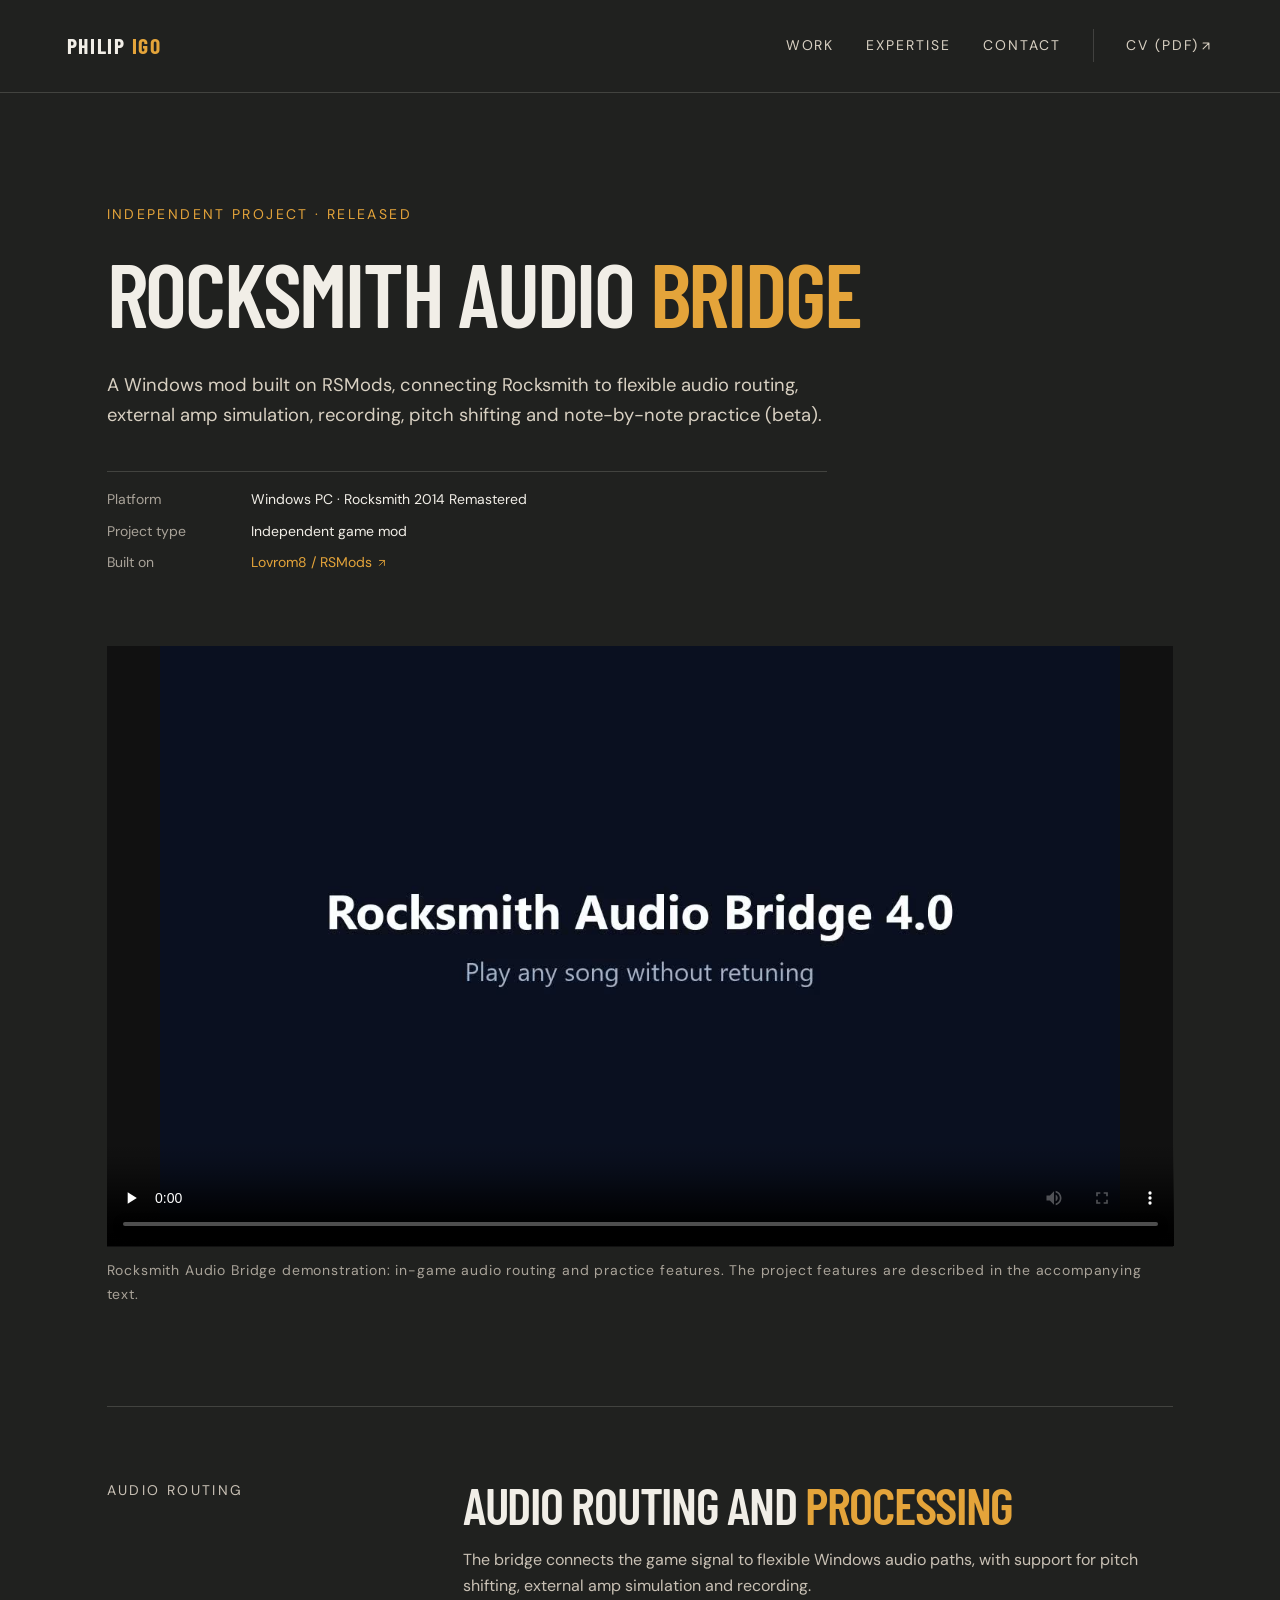
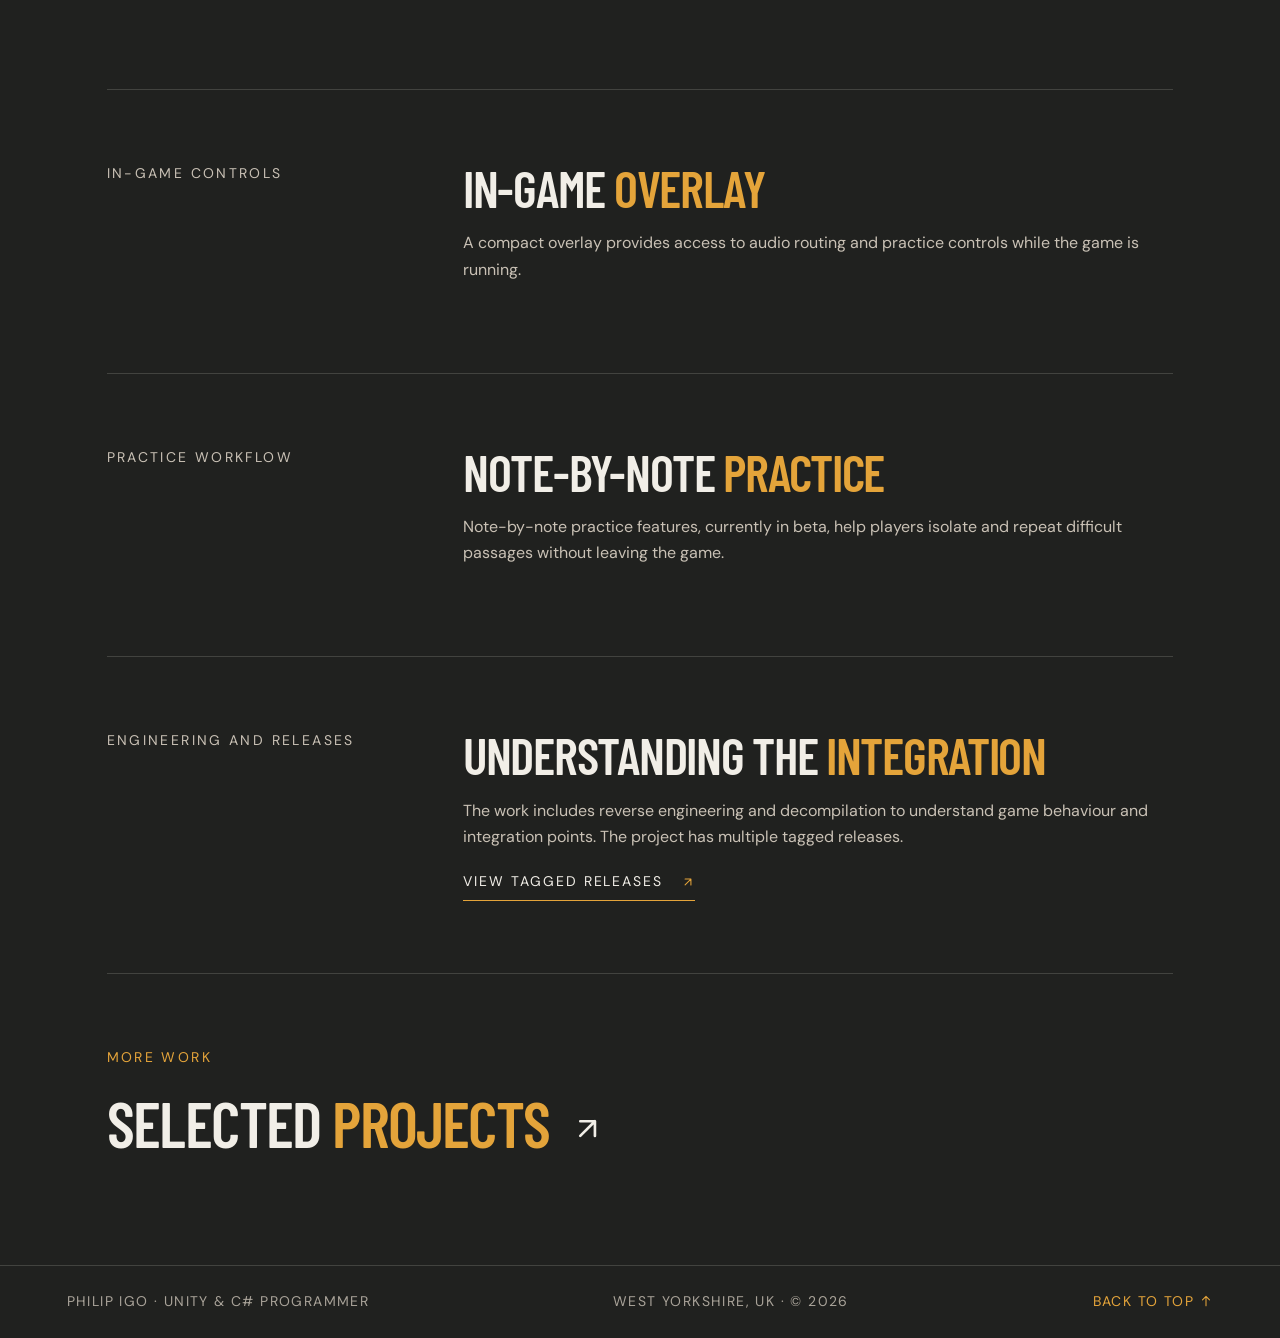
==== rocksmith-audio-bridge.html @ 1083ff87 "Remove visible imagery ownership footer statement" ====
<!doctype html>
<html lang="en-GB">
<head>
	<meta charset="utf-8">
	<meta name="viewport" content="width=device-width, initial-scale=1">
	<title>Rocksmith Audio Bridge | Philip Igo</title>
	<meta name="description" content="Rocksmith Audio Bridge is Philip Igo's released independent Windows mod project, built on RSMods for routing, external amps, recording, pitch shifting and note-by-note practice.">
	<link rel="canonical" href="https://cheesewizard.github.io/rocksmith-audio-bridge.html">
	<meta property="og:title" content="Rocksmith Audio Bridge | Philip Igo">
	<meta property="og:description" content="An independent Rocksmith mod built on RSMods, with audio routing, external amp support, recording, pitch shifting and note-by-note practice.">
	<meta property="og:type" content="website">
	<meta property="og:url" content="https://cheesewizard.github.io/rocksmith-audio-bridge.html">
	<meta property="og:image" content="https://cheesewizard.github.io/assets/bridge-banner.jpg">
	<meta property="og:image:alt" content="Project imagery for Philip Igo’s portfolio. Contributions are described in the page text.">
	<link rel="preconnect" href="https://fonts.googleapis.com">
	<link rel="preconnect" href="https://fonts.gstatic.com" crossorigin>
	<link href="https://fonts.googleapis.com/css2?family=Barlow+Condensed:wght@600;700&amp;family=DM+Sans:wght@400&amp;display=swap" rel="stylesheet">
	<link rel="stylesheet" href="styles.css?v=0fad452fee">
	<link rel="stylesheet" href="case-studies.css?v=3abab51452">
	<link rel="icon" type="image/svg+xml" href="assets/favicon.svg">
	<meta name="theme-color" content="#20211f">
	<meta name="twitter:card" content="summary_large_image">
</head>
<body class="case-page">
	<a class="skip-link" href="#main">Skip to content</a>
	<header class="site-header"><div class="case-header-inner"><a class="wordmark" href="index.html" aria-label="Philip Igo home">PHILIP <span>IGO</span></a><nav class="case-nav" aria-label="Main navigation"><a href="index.html#work">Work</a><a href="index.html#expertise">Expertise</a><a href="index.html#contact">Contact</a><a class="case-cv" href="assets/philip-igo-cv.pdf">CV (PDF) <svg class="link-icon" viewBox="0 0 24 24" aria-hidden="true" focusable="false"><path d="M7 17 17 7M7 7h10v10"/></svg></a></nav></div></header>
	<main id="main" class="case-wrap">
		<section class="case-hero" aria-labelledby="case-title"><p class="case-kicker">Independent project · Released</p><h1 id="case-title">Rocksmith Audio <span class="accent">Bridge</span></h1><p class="case-intro">A Windows mod built on RSMods, connecting Rocksmith to flexible audio routing, external amp simulation, recording, pitch shifting and note-by-note practice (beta).</p><div class="case-meta"><span>Platform</span><strong>Windows PC · Rocksmith 2014 Remastered</strong><span>Project type</span><strong>Independent game mod</strong><span>Built on</span><strong><a href="https://github.com/Lovrom8/RSMods">Lovrom8 / RSMods <svg class="link-icon" viewBox="0 0 24 24" aria-hidden="true" focusable="false"><path d="M7 17 17 7M7 7h10v10"/></svg></a></strong></div></section>
		<figure id="demo" class="case-media"><video aria-label="Rocksmith Audio Bridge demonstration" controls preload="none" poster="assets/bridge-video-poster.jpg"><source src="assets/bridge-demo.mp4" type="video/mp4"><a href="assets/bridge-demo.mp4">Watch the Rocksmith Audio Bridge demonstration</a></video><figcaption>Rocksmith Audio Bridge demonstration: in-game audio routing and practice features. The project features are described in the accompanying text.</figcaption></figure>
		<section class="case-section"><p class="case-kicker">Audio routing</p><div><h2>Audio routing and <span class="accent">processing</span></h2><p>The bridge connects the game signal to flexible Windows audio paths, with support for pitch shifting, external amp simulation and recording.</p></div></section>
		<section class="case-section"><p class="case-kicker">In-game controls</p><div><h2>In-game <span class="accent">overlay</span></h2><p>A compact overlay provides access to audio routing and practice controls while the game is running.</p></div></section>
		<section class="case-section"><p class="case-kicker">Practice workflow</p><div><h2>Note-by-note <span class="accent">practice</span></h2><p>Note-by-note practice features, currently in beta, help players isolate and repeat difficult passages without leaving the game.</p></div></section>
		<section class="case-section"><p class="case-kicker">Engineering and releases</p><div><h2>Understanding the <span class="accent">integration</span></h2><p>The work includes reverse engineering and decompilation to understand game behaviour and integration points. The project has multiple tagged releases.</p><a class="text-link" href="https://github.com/Cheesewizard/RocksmithAudioBridge/releases">View tagged releases <svg class="link-icon" viewBox="0 0 24 24" aria-hidden="true" focusable="false"><path d="M7 17 17 7M7 7h10v10"/></svg></a></div></section>
		<section class="case-next"><p class="case-kicker">More work</p><a href="index.html#work"><h2>Selected <span class="accent">projects</span> <svg class="link-icon" viewBox="0 0 24 24" aria-hidden="true" focusable="false"><path d="M7 17 17 7M7 7h10v10"/></svg></h2></a></section>
	</main>
	<footer class="site-footer"><span>Philip Igo · Unity &amp; C# programmer</span><span>West Yorkshire, UK · © 2026</span><a href="#main">Back to top <svg class="link-icon" viewBox="0 0 24 24" aria-hidden="true" focusable="false"><path d="M12 20V4m-6 6 6-6 6 6"/></svg></a></footer>
</body>
</html>
---- styles.css ----
:root{--ink:#171716;--charcoal:#20211f;--paper:#f1eee7;--warm:#d8d0c2;--amber:#e4a43a;--muted:#a9a399;--line:rgba(241,238,231,.16);--serif:'Barlow Condensed',Impact,sans-serif;--sans:'DM Sans',Arial,sans-serif}*{box-sizing:border-box}html{scroll-behavior:smooth}body{margin:0;background:var(--charcoal);color:var(--paper);font-family:var(--sans);font-size:16px;line-height:1.65}a{color:inherit;text-decoration:none}img,video{display:block;max-width:100%}.skip-link{position:absolute;left:-9999px}.skip-link:focus{left:1rem;top:1rem;z-index:10;background:var(--amber);color:var(--ink);padding:.6rem 1rem}.site-header{position:absolute;top:0;left:0;width:100%;z-index:2}.header-inner{max-width:1380px;margin:auto;padding:28px 5.2vw;display:flex;align-items:center;justify-content:space-between;border-bottom:1px solid var(--line)}.wordmark{font-family:var(--serif);font-size:1.35rem;font-weight:700;letter-spacing:.08em}.wordmark span{color:var(--amber)}nav{display:flex;align-items:center;gap:2rem;font-size:.74rem;letter-spacing:.14em;text-transform:uppercase}nav a{color:var(--warm);transition:color .2s ease}nav a:hover,nav a:focus-visible,.text-link:hover,.text-link:focus-visible{color:var(--amber)}.cv-link{border-left:1px solid var(--line);padding-left:2rem}.hero{min-height:680px;display:grid;grid-template-columns:minmax(0,1fr) minmax(0,1.1fr);align-items:center;padding:140px 5.2vw 90px;max-width:1500px;margin:auto;gap:5vw}.hero-copy{position:relative;z-index:1}.eyebrow,.section-kicker,.project-type{font-size:.875rem;text-transform:uppercase;letter-spacing:.17em;color:var(--amber);margin:0 0 1.5rem}.signal{display:inline-block;width:7px;height:7px;background:var(--amber);border-radius:50%;margin-right:.7rem;vertical-align:1px}.hero h1,h2,h3{font-family:var(--serif);font-weight:600;line-height:1.02;letter-spacing:-.025em;margin:0}.hero h1{font-size:clamp(4rem,7vw,6.5rem);text-transform:uppercase}.hero h1 em,h2 em{font-style:normal;color:var(--amber)}.hero-intro{max-width:450px;color:var(--warm);font-size:1.08rem;margin:2.2rem 0}.text-link{display:inline-flex;gap:1.1rem;align-items:center;color:var(--paper);font-size:.75rem;text-transform:uppercase;letter-spacing:.14em;border-bottom:1px solid var(--amber);padding-bottom:.45rem;transition:color .2s ease}.text-link span{color:var(--amber);font-size:1.1rem}.hero-art{position:relative;align-self:stretch;min-height:430px;margin-top:28px;overflow:hidden}.hero-art:after{content:'';position:absolute;inset:0;background:linear-gradient(90deg,var(--charcoal) 0%,transparent 22%),linear-gradient(0deg,rgba(23,23,22,.55),transparent 35%)}.hero-art img{width:100%;height:100%;object-fit:cover;filter:saturate(.82) contrast(1.06)}.hero-art-label{position:absolute;z-index:1;bottom:26px;left:28px;font-family:var(--serif);font-size:1.1rem;line-height:1.15;letter-spacing:.04em}.hero-art-label span{color:var(--amber);font-size:.78rem;text-transform:uppercase;letter-spacing:.16em}.intro-strip{max-width:1500px;margin:auto;border-top:1px solid var(--line);border-bottom:1px solid var(--line);padding:46px 5.2vw;display:grid;grid-template-columns:1fr 2.5fr 1.3fr;gap:3rem;align-items:end}.strip-statement{font-family:var(--serif);font-size:clamp(2rem,3vw,3.5rem);line-height:1.028;max-width:690px;margin:0}.strip-meta{display:flex;flex-direction:column;gap:.35rem;text-align:right;color:var(--muted);font-size:.875rem;text-transform:uppercase;letter-spacing:.11em}.strip-meta span:first-child{font-family:var(--serif);color:var(--amber);font-size:1.6rem}.work-section,.expertise-section,.in-development,.bridge-section,.contact-section{max-width:1500px;margin:auto;padding:140px 5.2vw}.section-heading{margin-bottom:75px}.section-heading h2{font-size:clamp(2.8rem,4.5vw,4.5rem);text-transform:uppercase}.section-note{color:var(--muted);max-width:340px;margin-top:1.5rem}.project{display:grid;grid-template-columns:1fr 1fr;gap:8vw;align-items:start;padding:50px 0 115px;border-top:1px solid var(--line)}.project-primary{grid-template-columns:1.18fr .82fr;padding-top:0;border-top:0}.project-secondary{padding-top:115px}.project-tertiary{padding-bottom:0}.project-visual{position:relative}.image-frame{margin:0;position:relative}.image-frame img{width:100%;height:450px;object-fit:cover;filter:saturate(.8)}.image-frame-large img{height:650px}.image-frame figcaption,.bridge-media figcaption{color:var(--muted);font-size:.875rem;letter-spacing:.06em;margin-top:.75rem}.project h3{font-size:clamp(2.7rem,4vw,4rem);text-transform:uppercase;margin-bottom:1.35rem}.project-lede{font-family:var(--serif);font-size:1.6rem;line-height:1.05;color:var(--warm);margin:0 0 2rem}.project-copy p:not(.project-type):not(.project-lede){color:#c9c1b5;max-width:560px;margin:0 0 1.1rem;font-size:.96rem}.project-footer{display:flex;gap:2rem;flex-wrap:wrap;justify-content:space-between;align-items:end;margin-top:2.1rem}.tag-list{display:flex;gap:.55rem;flex-wrap:wrap}.tag-list span{border:1px solid var(--line);padding:.38rem .65rem;color:var(--muted);font-size:.875rem;text-transform:uppercase;letter-spacing:.08em}.expertise-section{padding-top:20px}.expertise-grid{display:grid;grid-template-columns:repeat(3,1fr);gap:1px;background:var(--line)}.expertise-panel{background:var(--charcoal);padding:34px 30px 42px;min-height:280px}.panel-index{color:var(--amber);font-family:var(--serif);font-size:1.4rem}.expertise-panel h3{font-size:2.9rem;text-transform:uppercase;margin:2rem 0 1rem}.expertise-panel p{color:var(--muted);max-width:280px;margin:0}.in-development{border-top:1px solid var(--line)}.dev-grid{display:grid;grid-template-columns:1fr 1fr;gap:5vw}.dev-item{display:grid;grid-template-columns:1.2fr .8fr;gap:1.5rem;align-items:end}.dev-image{position:relative}.dev-image img{height:220px;width:100%;object-fit:cover;object-position:top;filter:grayscale(.2)}.dev-image span{position:absolute;top:12px;right:12px;color:var(--amber);font-family:var(--serif);font-size:1.5rem}.dev-copy h3{font-size:2.4rem;text-transform:uppercase;margin-bottom:.8rem}.dev-copy p{color:var(--muted);font-size:.88rem;margin:0}.bridge-section{display:grid;grid-template-columns:.8fr 1.2fr;gap:8vw;align-items:center;border-top:1px solid var(--line)}.bridge-copy h2{font-size:clamp(2.7rem,4vw,4rem);text-transform:uppercase;margin-bottom:1.5rem}.bridge-copy>p:not(.section-kicker){color:var(--warm);font-size:1.06rem;max-width:370px;margin-bottom:2rem}.bridge-media{margin:0}.bridge-media video{width:100%;aspect-ratio:16/9;object-fit:cover;background:#111}.contact-section{border-top:1px solid var(--line);padding-top:130px;padding-bottom:120px}.contact-section h2{font-size:clamp(2.8rem,4.5vw,4.5rem);text-transform:uppercase;margin-bottom:3.2rem}.contact-email{display:inline-block;font-family:var(--serif);font-size:clamp(1.9rem,3.5vw,3.4rem);color:var(--amber);border-bottom:1px solid var(--amber);line-height:1.2}.contact-email span{font-family:var(--sans);font-size:1.4rem;margin-left:1rem}.contact-links{display:flex;gap:1.6rem;margin-top:2.5rem;color:var(--muted);font-size:.73rem;text-transform:uppercase;letter-spacing:.12em}.contact-links a:hover{color:var(--paper)}.site-footer{border-top:1px solid var(--line);padding:24px 5.2vw;display:flex;justify-content:space-between;color:var(--muted);font-size:.68rem;text-transform:uppercase;letter-spacing:.1em}.site-footer a{color:var(--amber)}@media(max-width:850px){.header-inner{padding:22px 6vw}nav{gap:1rem;font-size:.62rem}.cv-link{padding-left:1rem}.hero{display:block;padding:150px 6vw 65px;min-height:0}.hero h1{font-size:clamp(3.8rem,13vw,5rem)}.hero-art{height:420px;min-height:0;margin-top:60px}.intro-strip{display:block;padding:38px 6vw}.strip-statement{margin:1.2rem 0 2rem}.strip-meta{text-align:left}.work-section,.expertise-section,.in-development,.bridge-section,.contact-section{padding:95px 6vw}.section-heading{margin-bottom:48px}.project,.project-primary,.project-secondary{display:flex;flex-direction:column;gap:42px;padding:65px 0}.project-copy{order:2}.project-visual{order:1;width:100%}.image-frame img,.image-frame-large img{height:420px}.project h3{font-size:clamp(2.5rem,10vw,3.5rem)}.expertise-grid,.dev-grid,.bridge-section{grid-template-columns:1fr}.expertise-panel{min-height:auto;padding:30px}.dev-item{grid-template-columns:1fr 1fr}.bridge-section{gap:45px}.site-footer{padding:22px 6vw;display:block;line-height:2}.site-footer span{display:block}}@media(max-width:480px){body{font-size:15px}.header-inner{align-items:flex-start}.wordmark{font-size:1.05rem}nav{flex-wrap:wrap;justify-content:flex-end;max-width:220px;gap:.5rem 1rem}.hero{padding-top:145px}.hero-intro{font-size:1rem}.hero-art{height:320px;margin-top:44px}.hero-art-label{left:16px;bottom:16px}.section-heading h2{font-size:clamp(2.6rem,10vw,3.5rem)}.project-lede{font-size:1.4rem}.image-frame img,.image-frame-large img{height:280px}.project-copy p:not(.project-type):not(.project-lede){font-size:.9rem}.project-footer{display:block}.project-footer .text-link{margin-top:1.5rem}.dev-item{display:block}.dev-image img{height:190px}.dev-copy{margin-top:1rem}.contact-section h2{font-size:clamp(2.6rem,10vw,3.5rem)}.contact-links{flex-wrap:wrap;gap:1rem}.site-footer{font-size:.6rem}}
@media(prefers-reduced-motion:reduce){html{scroll-behavior:auto}*{transition:none!important}}
.bridge-copy .bridge-detail{color:var(--muted);font-size:.9rem;margin-bottom:2rem}

.accent{color:var(--amber)}.hero-role{font-family:var(--serif);font-size:clamp(1.8rem,3vw,2.8rem);line-height:1.15;margin:1rem 0;color:var(--paper)}.hero-intro{margin:1.5rem 0}.hero-art-label{margin:0}.hero h1{letter-spacing:0}.project h3{overflow-wrap:normal}.expertise-panel h3{font-size:2.4rem;margin-top:0}.strip-meta span:first-child{font-family:var(--sans);font-size:.875rem;color:var(--muted)}a:focus-visible,video:focus-visible{outline:2px solid var(--amber);outline-offset:5px}@media(max-width:850px){.hero{padding-top:130px}.hero-art{height:320px;min-height:0;margin-top:36px}}

/* Production readability and media layout. */
html{scroll-padding-top:24px}.hero-copy,.hero-art,.project-copy,.project-visual,.dev-copy{min-width:0}nav,.text-link,.contact-links,.site-footer{font-size:.875rem}.hero-art img{height:100%}.image-frame img{height:auto;aspect-ratio:16/9;object-fit:contain}.image-frame-large img{height:auto;aspect-ratio:16/9}.dev-image img{height:auto;aspect-ratio:16/10;object-fit:contain;background:#181917}.dev-grid{gap:3rem}.dev-item{grid-template-columns:1fr;align-items:start}.dev-copy h3{overflow-wrap:anywhere}.contact-email{overflow-wrap:anywhere}.site-footer{gap:1.5rem;flex-wrap:wrap}.bridge-copy .text-link{margin-bottom:1rem}.strip-meta{font-size:.875rem}.image-frame figcaption,.bridge-media figcaption{font-size:.875rem}.hero-role{margin-top:1rem}body{overflow-wrap:break-word}@media(max-width:850px){nav{font-size:.875rem}.hero{padding-top:135px}.site-header .header-inner{gap:1rem}.cv-link{padding-left:0;border-left:0}.header-inner nav{gap:.6rem 1rem;flex-wrap:wrap;justify-content:flex-end}.hero-art img{height:100%}.project h3{font-size:clamp(2.4rem,8vw,3.5rem)}.intro-strip .strip-meta{font-size:.875rem}}@media(max-width:480px){.hero{padding-top:145px}.wordmark{font-size:1.15rem}.header-inner nav{max-width:230px;font-size:.875rem}.site-footer{font-size:.875rem}.image-frame img,.image-frame-large img{height:auto}.contact-email{font-size:1.8rem}.project-copy p:not(.project-type):not(.project-lede){font-size:1rem}.hero-art{height:260px}}

.experience-section{max-width:1500px;margin:auto;padding:60px 5.2vw 100px}.career-list{margin:0}.career-list>div{display:grid;grid-template-columns:1fr 2fr;gap:2rem;padding:20px 0;border-top:1px solid var(--line)}.career-list dt{color:var(--muted)}.career-list dd{margin:0;font-size:1.1rem}.inline-link{text-decoration:underline;text-underline-offset:3px}nav a,.contact-links a,.case-nav a{min-height:32px;display:inline-flex;align-items:center;padding-top:5px;padding-bottom:5px}@media(max-width:600px){.career-list>div{grid-template-columns:1fr;gap:.3rem}.experience-section{padding:30px 6vw 70px}.header-inner{padding-top:20px;padding-bottom:20px}.hero{padding-top:160px}}

.wordmark{white-space:nowrap;flex-shrink:0}.header-inner nav{min-width:0}@media(max-width:480px){.header-inner nav{gap:.35rem .8rem;max-width:210px;letter-spacing:.06em}}

.bridge-media video{object-fit:contain}

.link-icon{display:inline-block;width:1em;height:1em;vertical-align:-.1em;fill:none;stroke:currentColor;stroke-width:1.8;stroke-linecap:round;stroke-linejoin:round;flex-shrink:0}.case-next .link-icon{width:.55em;height:.55em;vertical-align:.03em;margin-left:.15em}.contact-email .link-icon{width:.65em;height:.65em}.case-meta .link-icon{width:.85em;height:.85em}.text-link .link-icon{color:var(--amber)}
---- case-studies.css ----
.case-page{background:var(--charcoal);color:var(--paper)}
.case-page .site-header{position:relative}
.case-page .case-header-inner{max-width:1380px;margin:auto;padding:28px 5.2vw;border-bottom:1px solid var(--line);display:flex;align-items:center;justify-content:space-between}
.case-page .case-nav{display:flex;align-items:center;gap:2rem;font-size:.74rem;letter-spacing:.14em;text-transform:uppercase}
.case-page .case-nav a{color:var(--warm)}
.case-page .case-nav a:hover,.case-page .case-nav a:focus-visible{color:var(--amber)}
.case-page .case-cv{border-left:1px solid var(--line);padding-left:2rem}
.case-wrap{max-width:1200px;margin:auto;padding:0 5.2vw}
.case-hero{padding:110px 0 72px;max-width:980px}
.case-kicker{font-size:.78rem;text-transform:uppercase;letter-spacing:.17em;color:var(--amber);margin:0 0 1.3rem}
.case-hero h1,.case-section h2,.case-next h2{font-family:var(--serif);font-weight:600;line-height:1.02;letter-spacing:-.025em;margin:0}
.case-hero h1{font-size:clamp(3.4rem,7vw,6rem);text-transform:uppercase}
.case-hero h1 em,.case-section h2 em,.case-next h2 em{font-style:normal;color:var(--amber)}
.case-intro{max-width:720px;color:var(--warm);font-size:1.15rem;margin:2rem 0 2.5rem}
.case-meta{display:grid;grid-template-columns:8rem 1fr;gap:.55rem 1rem;max-width:720px;border-top:1px solid var(--line);padding-top:1rem;color:var(--muted);font-size:.86rem}
.case-meta strong{color:var(--paper);font-weight:500}
.case-meta a{color:var(--amber)}
.case-media{margin:0 0 100px}
.case-media img,.case-media video{width:100%;max-height:650px;object-fit:cover;background:#111}
.case-media video{aspect-ratio:16/9;object-fit:contain}
.case-media figcaption{color:var(--muted);font-size:.8rem;letter-spacing:.06em;margin-top:.8rem}
.case-section{border-top:1px solid var(--line);padding:72px 0;display:grid;grid-template-columns:minmax(180px,.7fr) minmax(0,1.7fr);gap:5vw}
.case-section h2{font-size:clamp(2.4rem,4vw,4rem);text-transform:uppercase}
.case-section p{max-width:700px;color:#c9c1b5;margin:0 0 1.1rem}
.case-list{display:grid;grid-template-columns:repeat(3,1fr);gap:1.5rem}
.case-list article{border-top:1px solid var(--line);padding-top:1rem}
.case-list span{color:var(--amber);font-family:var(--serif);font-size:1.35rem}
.case-list h3{font-family:var(--serif);font-size:1.7rem;line-height:1.05;margin:1rem 0 .7rem}
.case-list p{font-size:.93rem}
.case-figure{margin:2rem 0 0}
.case-figure a{display:block}
.case-figure img{width:100%;height:auto;max-height:none;object-fit:contain}
.case-figure figcaption{color:var(--muted);font-size:.8rem;margin-top:.7rem}
.case-next{border-top:1px solid var(--line);padding:72px 0 110px}
.case-next h2{font-size:clamp(2.5rem,5vw,4.8rem);text-transform:uppercase}
.case-next a:hover h2,.case-next a:focus-visible h2{color:var(--paper)}
.case-next h2 span{color:var(--amber)}
@media(max-width:850px){.case-page .case-header-inner{padding:22px 6vw}.case-page .case-nav{gap:1rem;font-size:.62rem}.case-page .case-cv{padding-left:1rem}.case-wrap{padding:0 6vw}.case-hero{padding:82px 0 55px}.case-hero h1{font-size:clamp(3rem,12vw,5rem)}.case-media{margin-bottom:65px}.case-section{grid-template-columns:1fr;gap:1.5rem;padding:55px 0}.case-list{grid-template-columns:1fr;gap:1.2rem}.case-next{padding:55px 0 75px}}
@media(max-width:480px){.case-page .case-header-inner{align-items:flex-start}.case-page .wordmark{font-size:1.05rem}.case-page .case-nav{flex-wrap:wrap;justify-content:flex-end;max-width:220px;gap:.5rem 1rem}.case-hero{padding-top:68px}.case-intro{font-size:1rem}.case-meta{grid-template-columns:1fr;gap:.25rem}.case-meta strong{margin-bottom:.55rem}.case-media img,.case-media video{max-height:360px}.case-section h2{font-size:clamp(2.4rem,11vw,3.5rem)}}

.case-page .case-nav,.case-kicker,.case-meta,.case-media figcaption,.case-figure figcaption{font-size:.875rem}.case-media img{height:auto;max-height:none;object-fit:contain}.case-page .case-nav{flex-wrap:wrap;justify-content:flex-end}.case-cv{white-space:nowrap}.case-page .case-header-inner{gap:1rem}.case-hero h1,.case-next h2{overflow-wrap:anywhere}.case-section .accent{color:var(--amber)}.case-section h2{margin-bottom:1rem}@media(max-width:850px){.case-page .case-nav{font-size:.875rem}}@media(max-width:480px){.case-page .case-nav{max-width:230px}.case-page .case-cv{border-left:0;padding-left:0}.case-hero h1{font-size:clamp(2.6rem,11vw,4rem)}.case-media img{max-height:none}}

.case-meta strong{font-weight:400}

.case-notice{border-left:3px solid var(--amber);background:#292a26;color:var(--warm);padding:16px 20px;margin:28px 0;max-width:780px;font-size:1rem}.case-notice strong{color:var(--amber)}
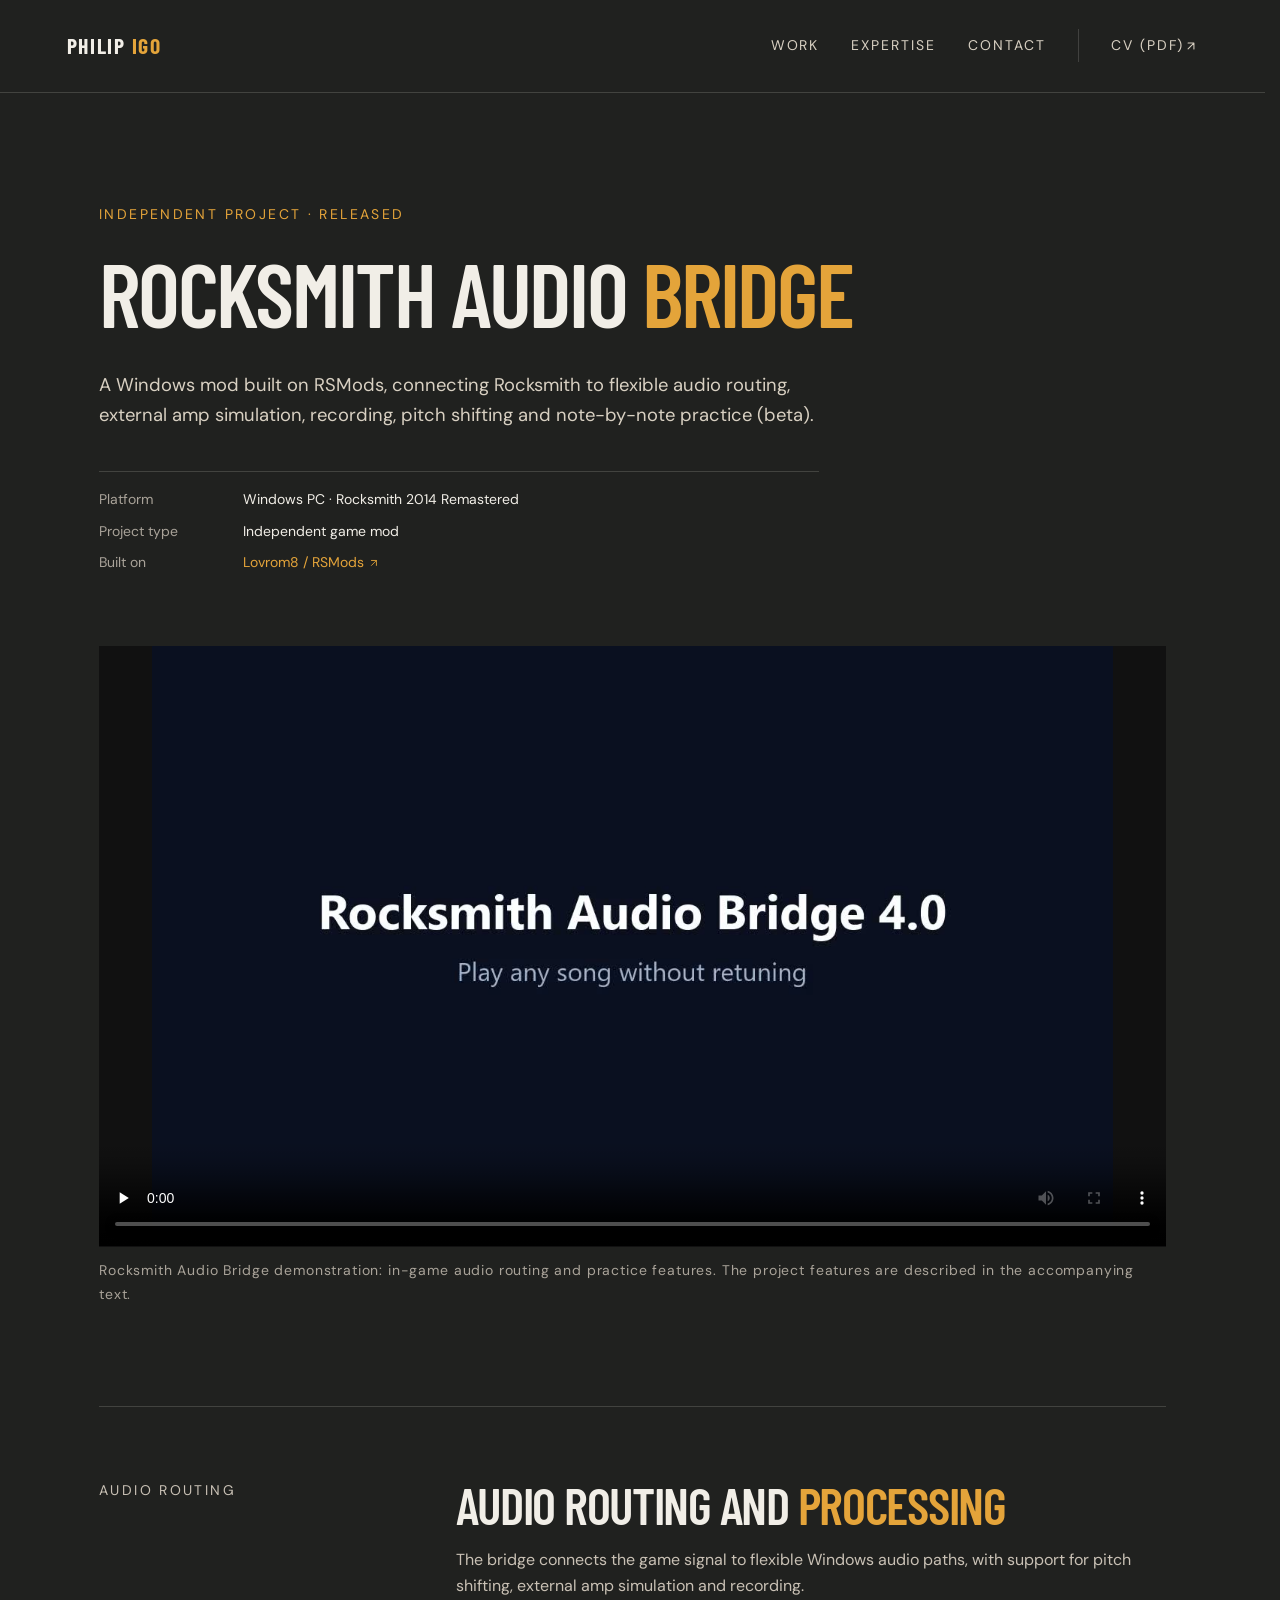
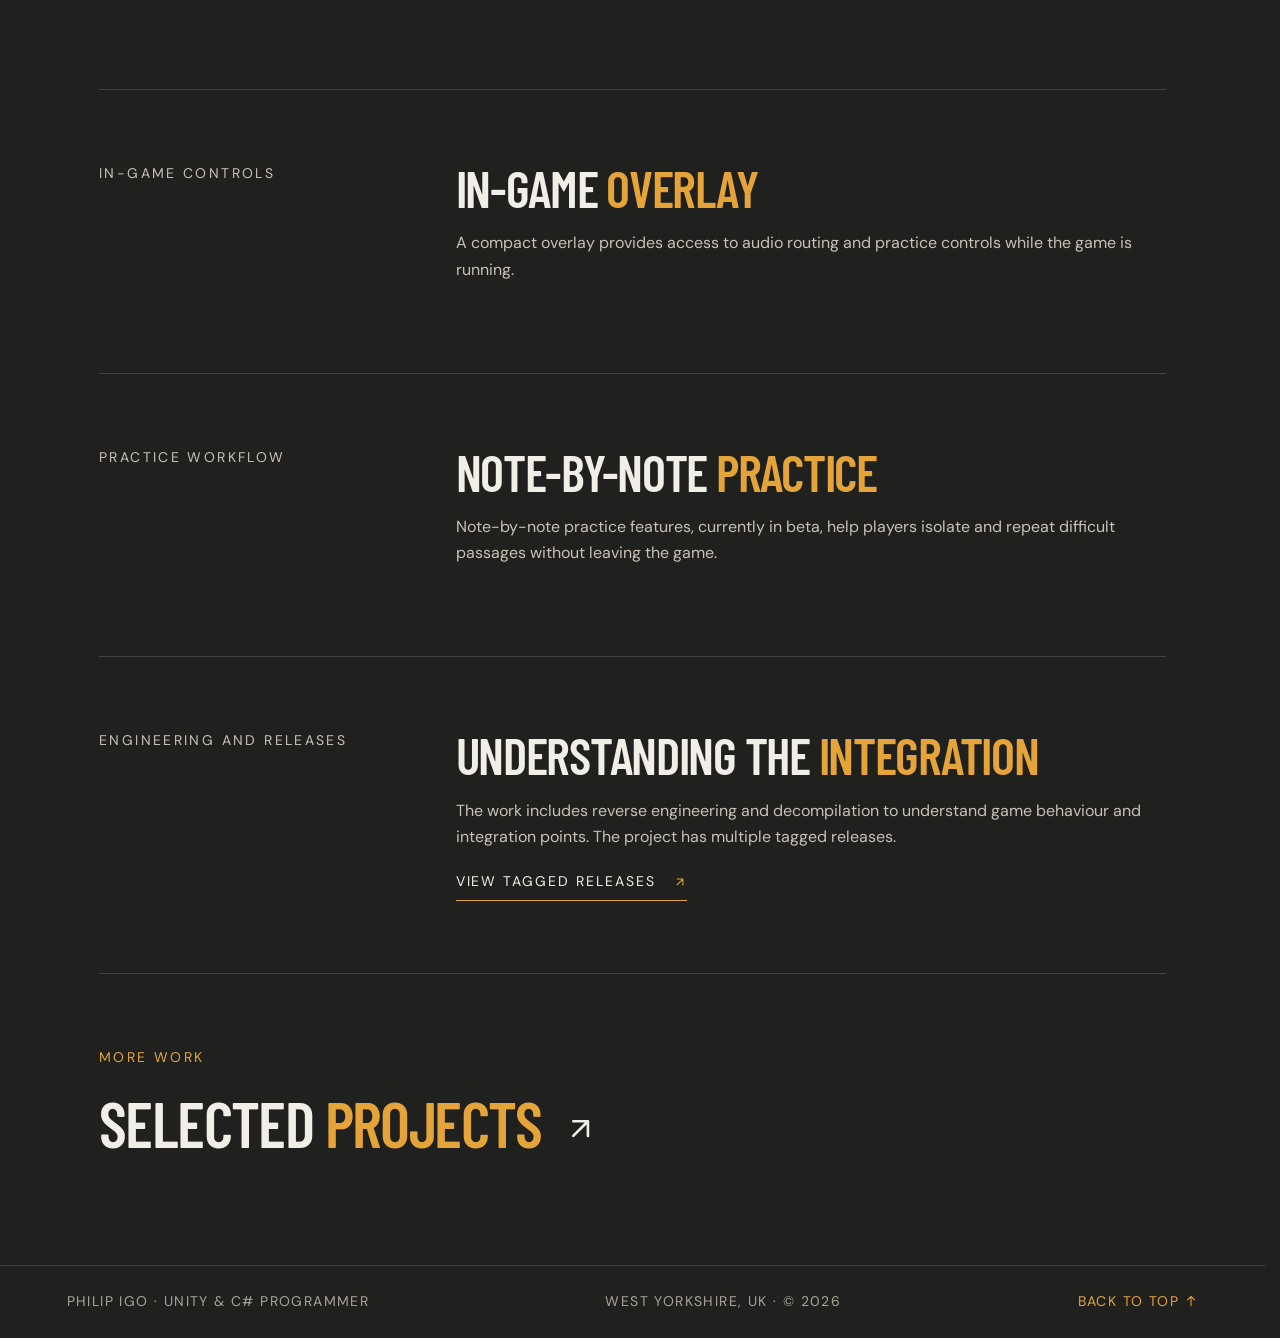
==== commit 3b23216c: "Show package core features and interactive lighting; refine screenshot viewer" ====
--- a/rocksmith-audio-bridge.html
+++ b/rocksmith-audio-bridge.html
@@ -20,6 +20,8 @@
 	<link rel="icon" type="image/svg+xml" href="assets/favicon.svg">
 	<meta name="theme-color" content="#20211f">
 	<meta name="twitter:card" content="summary_large_image">
+<link rel="stylesheet" href="image-viewer.css?v=9eb85a0956">
+<script src="image-viewer.js?v=fdef650b80" defer></script>
 </head>
 <body class="case-page">
 	<a class="skip-link" href="#main">Skip to content</a>
--- a/image-viewer.css
+++ b/image-viewer.css
@@ -0,0 +1,86 @@
+html {
+	scrollbar-gutter: stable;
+}
+
+.gallery-expand,
+.image-viewer-close {
+	border: 1px solid #b28133;
+	background: #20211f;
+	color: #f1eee5;
+	font: inherit;
+	padding: .5rem .85rem;
+	cursor: pointer;
+}
+
+.gallery-expand:hover,
+.gallery-expand:focus-visible,
+.image-viewer-close:hover,
+.image-viewer-close:focus-visible {
+	outline: 2px solid #e8a62e;
+	outline-offset: 3px;
+}
+
+.image-viewer {
+	box-sizing: border-box;
+	width: 100%;
+	height: 100dvh;
+	max-width: none;
+	max-height: none;
+	margin: 0;
+	padding: max(4.5rem, calc(env(safe-area-inset-top) + 3.5rem)) max(1rem, env(safe-area-inset-right)) max(1rem, env(safe-area-inset-bottom)) max(1rem, env(safe-area-inset-left));
+	border: 0;
+	background: #101110;
+	color: #f1eee5;
+	overflow: auto;
+	overscroll-behavior: contain;
+}
+
+.image-viewer[open] {
+	display: flex;
+	flex-direction: column;
+	align-items: center;
+	justify-content: center;
+	gap: .65rem;
+}
+
+.image-viewer::backdrop {
+	background: #000e;
+}
+
+.image-viewer img {
+	display: block;
+	min-height: 0;
+	max-width: 100%;
+	max-height: calc(100dvh - 8rem - env(safe-area-inset-top) - env(safe-area-inset-bottom));
+	object-fit: contain;
+	flex: 0 1 auto;
+	width: auto;
+	height: auto;
+}
+
+.image-viewer p {
+	max-width: 70rem;
+	margin: 0;
+	text-align: center;
+	font-size: .85rem;
+}
+
+.image-viewer-close {
+	position: fixed;
+	top: max(1rem, env(safe-area-inset-top));
+	right: max(1.5rem, env(safe-area-inset-right));
+	box-sizing: border-box;
+	max-width: calc(100% - 3rem);
+	z-index: 2;
+}
+
+html.image-viewer-open,
+body.image-viewer-open {
+	overflow: hidden;
+	overscroll-behavior: none;
+}
+
+.stat-gallery-controls,
+.commercial-gallery-status {
+	align-items: center;
+}
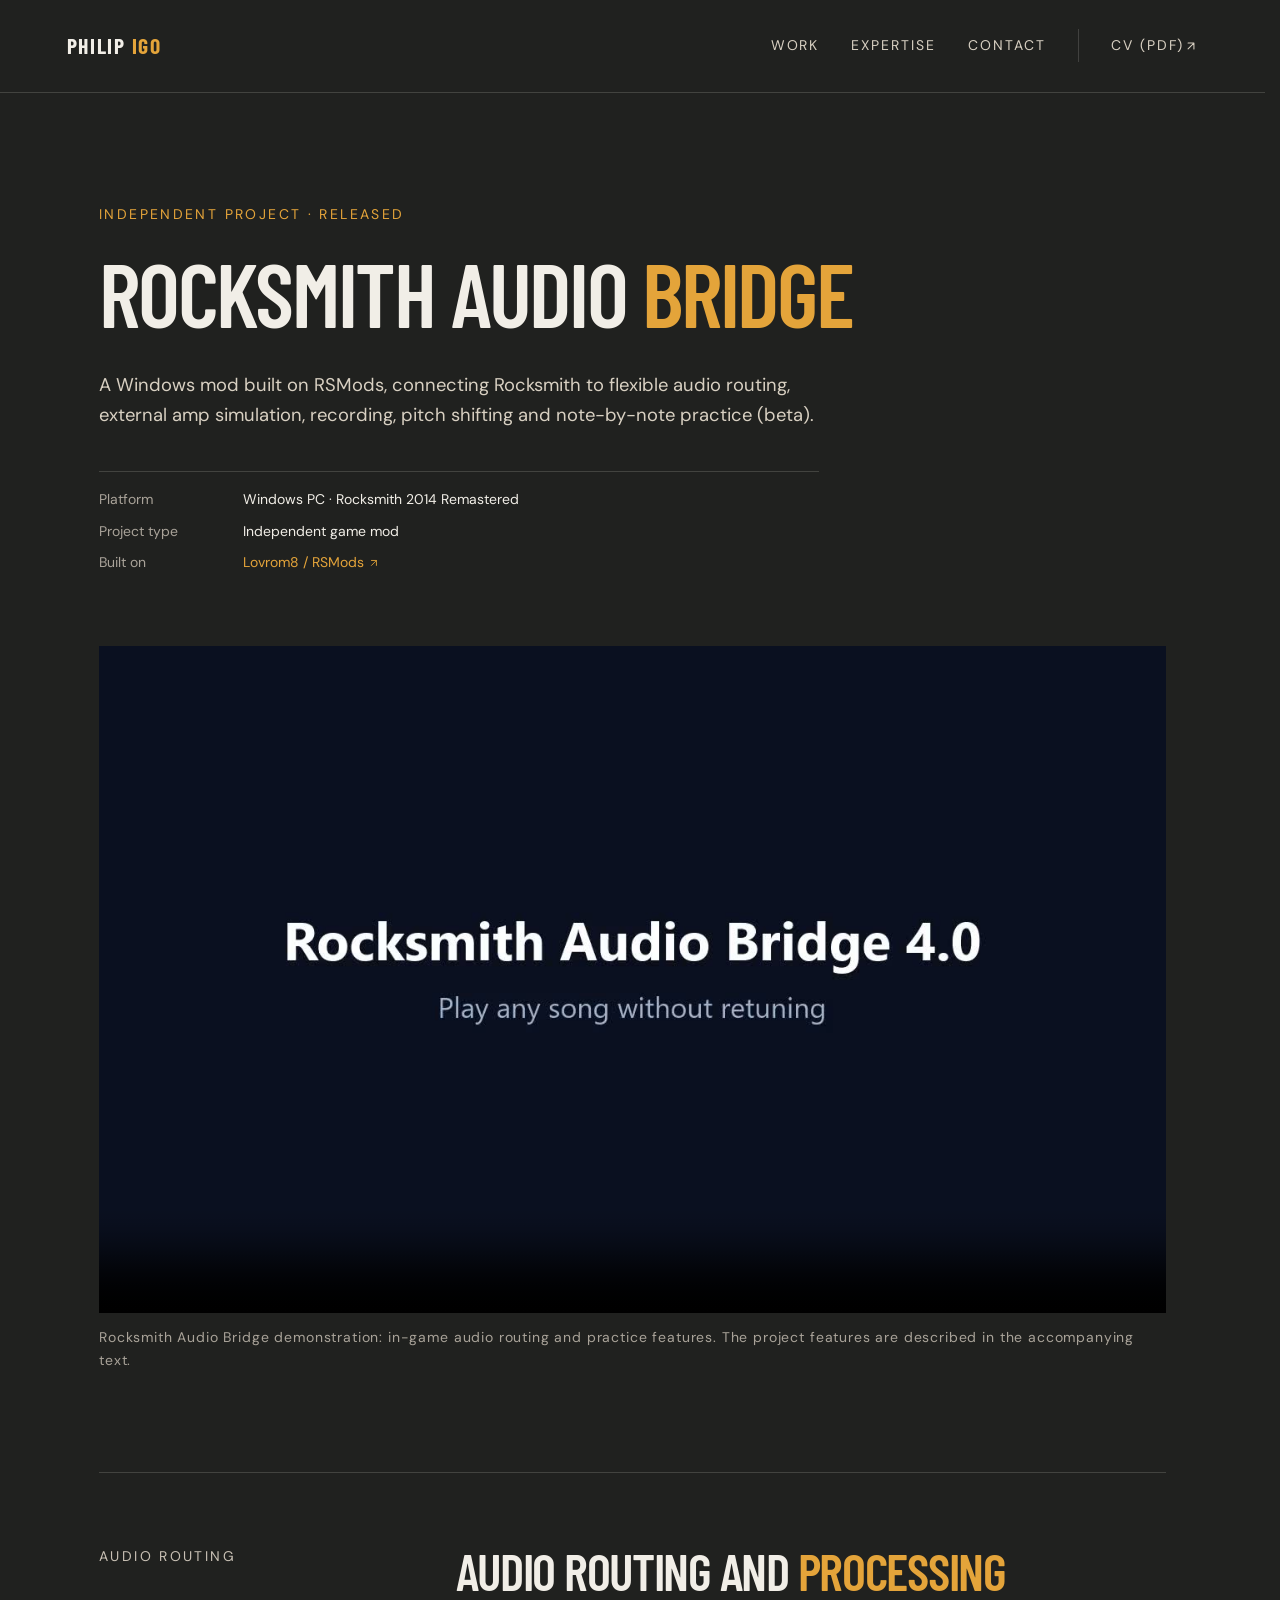
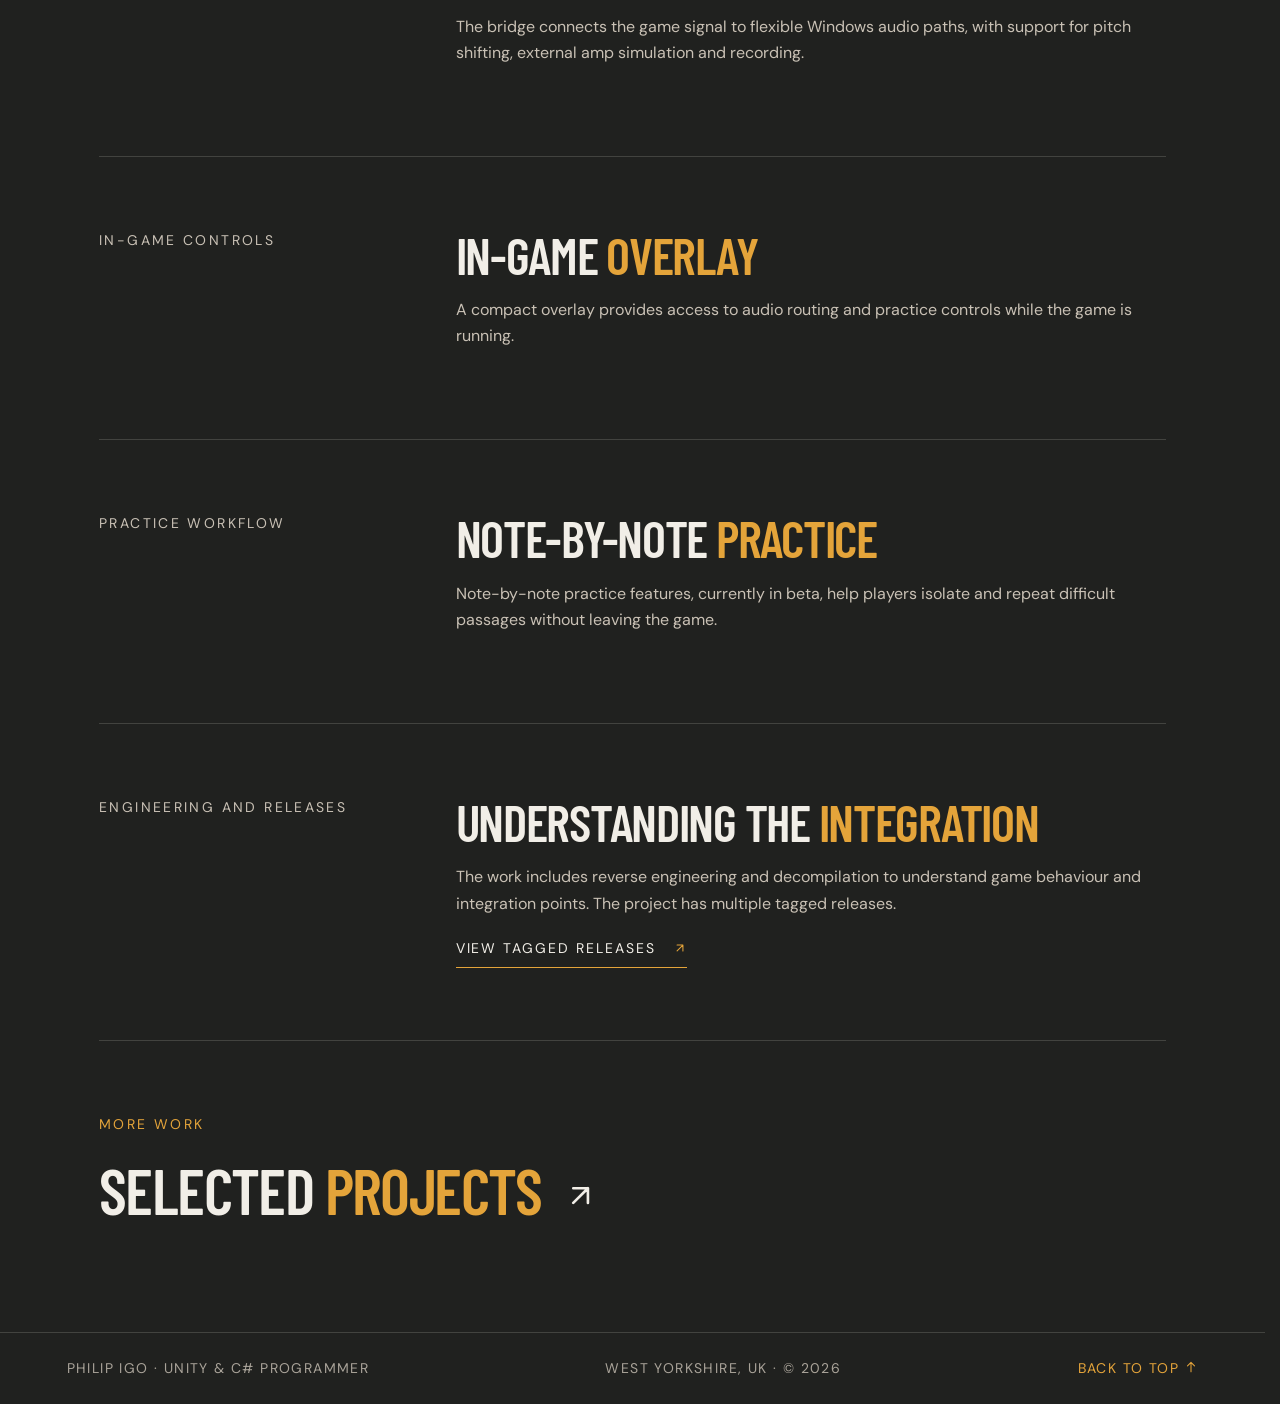
==== commit 11522687: "Remove padded media frames across portfolio and match video ratio" ====
--- a/rocksmith-audio-bridge.html
+++ b/rocksmith-audio-bridge.html
@@ -15,8 +15,8 @@
 	<link rel="preconnect" href="https://fonts.googleapis.com">
 	<link rel="preconnect" href="https://fonts.gstatic.com" crossorigin>
 	<link href="https://fonts.googleapis.com/css2?family=Barlow+Condensed:wght@600;700&amp;family=DM+Sans:wght@400&amp;display=swap" rel="stylesheet">
-	<link rel="stylesheet" href="styles.css?v=0fad452fee">
-	<link rel="stylesheet" href="case-studies.css?v=3abab51452">
+	<link rel="stylesheet" href="styles.css?v=8c7834fe68">
+	<link rel="stylesheet" href="case-studies.css?v=02d6e6b512">
 	<link rel="icon" type="image/svg+xml" href="assets/favicon.svg">
 	<meta name="theme-color" content="#20211f">
 	<meta name="twitter:card" content="summary_large_image">
--- a/styles.css
+++ b/styles.css
@@ -1,16 +1,16 @@
-:root{--ink:#171716;--charcoal:#20211f;--paper:#f1eee7;--warm:#d8d0c2;--amber:#e4a43a;--muted:#a9a399;--line:rgba(241,238,231,.16);--serif:'Barlow Condensed',Impact,sans-serif;--sans:'DM Sans',Arial,sans-serif}*{box-sizing:border-box}html{scroll-behavior:smooth}body{margin:0;background:var(--charcoal);color:var(--paper);font-family:var(--sans);font-size:16px;line-height:1.65}a{color:inherit;text-decoration:none}img,video{display:block;max-width:100%}.skip-link{position:absolute;left:-9999px}.skip-link:focus{left:1rem;top:1rem;z-index:10;background:var(--amber);color:var(--ink);padding:.6rem 1rem}.site-header{position:absolute;top:0;left:0;width:100%;z-index:2}.header-inner{max-width:1380px;margin:auto;padding:28px 5.2vw;display:flex;align-items:center;justify-content:space-between;border-bottom:1px solid var(--line)}.wordmark{font-family:var(--serif);font-size:1.35rem;font-weight:700;letter-spacing:.08em}.wordmark span{color:var(--amber)}nav{display:flex;align-items:center;gap:2rem;font-size:.74rem;letter-spacing:.14em;text-transform:uppercase}nav a{color:var(--warm);transition:color .2s ease}nav a:hover,nav a:focus-visible,.text-link:hover,.text-link:focus-visible{color:var(--amber)}.cv-link{border-left:1px solid var(--line);padding-left:2rem}.hero{min-height:680px;display:grid;grid-template-columns:minmax(0,1fr) minmax(0,1.1fr);align-items:center;padding:140px 5.2vw 90px;max-width:1500px;margin:auto;gap:5vw}.hero-copy{position:relative;z-index:1}.eyebrow,.section-kicker,.project-type{font-size:.875rem;text-transform:uppercase;letter-spacing:.17em;color:var(--amber);margin:0 0 1.5rem}.signal{display:inline-block;width:7px;height:7px;background:var(--amber);border-radius:50%;margin-right:.7rem;vertical-align:1px}.hero h1,h2,h3{font-family:var(--serif);font-weight:600;line-height:1.02;letter-spacing:-.025em;margin:0}.hero h1{font-size:clamp(4rem,7vw,6.5rem);text-transform:uppercase}.hero h1 em,h2 em{font-style:normal;color:var(--amber)}.hero-intro{max-width:450px;color:var(--warm);font-size:1.08rem;margin:2.2rem 0}.text-link{display:inline-flex;gap:1.1rem;align-items:center;color:var(--paper);font-size:.75rem;text-transform:uppercase;letter-spacing:.14em;border-bottom:1px solid var(--amber);padding-bottom:.45rem;transition:color .2s ease}.text-link span{color:var(--amber);font-size:1.1rem}.hero-art{position:relative;align-self:stretch;min-height:430px;margin-top:28px;overflow:hidden}.hero-art:after{content:'';position:absolute;inset:0;background:linear-gradient(90deg,var(--charcoal) 0%,transparent 22%),linear-gradient(0deg,rgba(23,23,22,.55),transparent 35%)}.hero-art img{width:100%;height:100%;object-fit:cover;filter:saturate(.82) contrast(1.06)}.hero-art-label{position:absolute;z-index:1;bottom:26px;left:28px;font-family:var(--serif);font-size:1.1rem;line-height:1.15;letter-spacing:.04em}.hero-art-label span{color:var(--amber);font-size:.78rem;text-transform:uppercase;letter-spacing:.16em}.intro-strip{max-width:1500px;margin:auto;border-top:1px solid var(--line);border-bottom:1px solid var(--line);padding:46px 5.2vw;display:grid;grid-template-columns:1fr 2.5fr 1.3fr;gap:3rem;align-items:end}.strip-statement{font-family:var(--serif);font-size:clamp(2rem,3vw,3.5rem);line-height:1.028;max-width:690px;margin:0}.strip-meta{display:flex;flex-direction:column;gap:.35rem;text-align:right;color:var(--muted);font-size:.875rem;text-transform:uppercase;letter-spacing:.11em}.strip-meta span:first-child{font-family:var(--serif);color:var(--amber);font-size:1.6rem}.work-section,.expertise-section,.in-development,.bridge-section,.contact-section{max-width:1500px;margin:auto;padding:140px 5.2vw}.section-heading{margin-bottom:75px}.section-heading h2{font-size:clamp(2.8rem,4.5vw,4.5rem);text-transform:uppercase}.section-note{color:var(--muted);max-width:340px;margin-top:1.5rem}.project{display:grid;grid-template-columns:1fr 1fr;gap:8vw;align-items:start;padding:50px 0 115px;border-top:1px solid var(--line)}.project-primary{grid-template-columns:1.18fr .82fr;padding-top:0;border-top:0}.project-secondary{padding-top:115px}.project-tertiary{padding-bottom:0}.project-visual{position:relative}.image-frame{margin:0;position:relative}.image-frame img{width:100%;height:450px;object-fit:cover;filter:saturate(.8)}.image-frame-large img{height:650px}.image-frame figcaption,.bridge-media figcaption{color:var(--muted);font-size:.875rem;letter-spacing:.06em;margin-top:.75rem}.project h3{font-size:clamp(2.7rem,4vw,4rem);text-transform:uppercase;margin-bottom:1.35rem}.project-lede{font-family:var(--serif);font-size:1.6rem;line-height:1.05;color:var(--warm);margin:0 0 2rem}.project-copy p:not(.project-type):not(.project-lede){color:#c9c1b5;max-width:560px;margin:0 0 1.1rem;font-size:.96rem}.project-footer{display:flex;gap:2rem;flex-wrap:wrap;justify-content:space-between;align-items:end;margin-top:2.1rem}.tag-list{display:flex;gap:.55rem;flex-wrap:wrap}.tag-list span{border:1px solid var(--line);padding:.38rem .65rem;color:var(--muted);font-size:.875rem;text-transform:uppercase;letter-spacing:.08em}.expertise-section{padding-top:20px}.expertise-grid{display:grid;grid-template-columns:repeat(3,1fr);gap:1px;background:var(--line)}.expertise-panel{background:var(--charcoal);padding:34px 30px 42px;min-height:280px}.panel-index{color:var(--amber);font-family:var(--serif);font-size:1.4rem}.expertise-panel h3{font-size:2.9rem;text-transform:uppercase;margin:2rem 0 1rem}.expertise-panel p{color:var(--muted);max-width:280px;margin:0}.in-development{border-top:1px solid var(--line)}.dev-grid{display:grid;grid-template-columns:1fr 1fr;gap:5vw}.dev-item{display:grid;grid-template-columns:1.2fr .8fr;gap:1.5rem;align-items:end}.dev-image{position:relative}.dev-image img{height:220px;width:100%;object-fit:cover;object-position:top;filter:grayscale(.2)}.dev-image span{position:absolute;top:12px;right:12px;color:var(--amber);font-family:var(--serif);font-size:1.5rem}.dev-copy h3{font-size:2.4rem;text-transform:uppercase;margin-bottom:.8rem}.dev-copy p{color:var(--muted);font-size:.88rem;margin:0}.bridge-section{display:grid;grid-template-columns:.8fr 1.2fr;gap:8vw;align-items:center;border-top:1px solid var(--line)}.bridge-copy h2{font-size:clamp(2.7rem,4vw,4rem);text-transform:uppercase;margin-bottom:1.5rem}.bridge-copy>p:not(.section-kicker){color:var(--warm);font-size:1.06rem;max-width:370px;margin-bottom:2rem}.bridge-media{margin:0}.bridge-media video{width:100%;aspect-ratio:16/9;object-fit:cover;background:#111}.contact-section{border-top:1px solid var(--line);padding-top:130px;padding-bottom:120px}.contact-section h2{font-size:clamp(2.8rem,4.5vw,4.5rem);text-transform:uppercase;margin-bottom:3.2rem}.contact-email{display:inline-block;font-family:var(--serif);font-size:clamp(1.9rem,3.5vw,3.4rem);color:var(--amber);border-bottom:1px solid var(--amber);line-height:1.2}.contact-email span{font-family:var(--sans);font-size:1.4rem;margin-left:1rem}.contact-links{display:flex;gap:1.6rem;margin-top:2.5rem;color:var(--muted);font-size:.73rem;text-transform:uppercase;letter-spacing:.12em}.contact-links a:hover{color:var(--paper)}.site-footer{border-top:1px solid var(--line);padding:24px 5.2vw;display:flex;justify-content:space-between;color:var(--muted);font-size:.68rem;text-transform:uppercase;letter-spacing:.1em}.site-footer a{color:var(--amber)}@media(max-width:850px){.header-inner{padding:22px 6vw}nav{gap:1rem;font-size:.62rem}.cv-link{padding-left:1rem}.hero{display:block;padding:150px 6vw 65px;min-height:0}.hero h1{font-size:clamp(3.8rem,13vw,5rem)}.hero-art{height:420px;min-height:0;margin-top:60px}.intro-strip{display:block;padding:38px 6vw}.strip-statement{margin:1.2rem 0 2rem}.strip-meta{text-align:left}.work-section,.expertise-section,.in-development,.bridge-section,.contact-section{padding:95px 6vw}.section-heading{margin-bottom:48px}.project,.project-primary,.project-secondary{display:flex;flex-direction:column;gap:42px;padding:65px 0}.project-copy{order:2}.project-visual{order:1;width:100%}.image-frame img,.image-frame-large img{height:420px}.project h3{font-size:clamp(2.5rem,10vw,3.5rem)}.expertise-grid,.dev-grid,.bridge-section{grid-template-columns:1fr}.expertise-panel{min-height:auto;padding:30px}.dev-item{grid-template-columns:1fr 1fr}.bridge-section{gap:45px}.site-footer{padding:22px 6vw;display:block;line-height:2}.site-footer span{display:block}}@media(max-width:480px){body{font-size:15px}.header-inner{align-items:flex-start}.wordmark{font-size:1.05rem}nav{flex-wrap:wrap;justify-content:flex-end;max-width:220px;gap:.5rem 1rem}.hero{padding-top:145px}.hero-intro{font-size:1rem}.hero-art{height:320px;margin-top:44px}.hero-art-label{left:16px;bottom:16px}.section-heading h2{font-size:clamp(2.6rem,10vw,3.5rem)}.project-lede{font-size:1.4rem}.image-frame img,.image-frame-large img{height:280px}.project-copy p:not(.project-type):not(.project-lede){font-size:.9rem}.project-footer{display:block}.project-footer .text-link{margin-top:1.5rem}.dev-item{display:block}.dev-image img{height:190px}.dev-copy{margin-top:1rem}.contact-section h2{font-size:clamp(2.6rem,10vw,3.5rem)}.contact-links{flex-wrap:wrap;gap:1rem}.site-footer{font-size:.6rem}}
+:root{--ink:#171716;--charcoal:#20211f;--paper:#f1eee7;--warm:#d8d0c2;--amber:#e4a43a;--muted:#a9a399;--line:rgba(241,238,231,.16);--serif:'Barlow Condensed',Impact,sans-serif;--sans:'DM Sans',Arial,sans-serif}*{box-sizing:border-box}html{scroll-behavior:smooth}body{margin:0;background:var(--charcoal);color:var(--paper);font-family:var(--sans);font-size:16px;line-height:1.65}a{color:inherit;text-decoration:none}img,video{display:block;max-width:100%}.skip-link{position:absolute;left:-9999px}.skip-link:focus{left:1rem;top:1rem;z-index:10;background:var(--amber);color:var(--ink);padding:.6rem 1rem}.site-header{position:absolute;top:0;left:0;width:100%;z-index:2}.header-inner{max-width:1380px;margin:auto;padding:28px 5.2vw;display:flex;align-items:center;justify-content:space-between;border-bottom:1px solid var(--line)}.wordmark{font-family:var(--serif);font-size:1.35rem;font-weight:700;letter-spacing:.08em}.wordmark span{color:var(--amber)}nav{display:flex;align-items:center;gap:2rem;font-size:.74rem;letter-spacing:.14em;text-transform:uppercase}nav a{color:var(--warm);transition:color .2s ease}nav a:hover,nav a:focus-visible,.text-link:hover,.text-link:focus-visible{color:var(--amber)}.cv-link{border-left:1px solid var(--line);padding-left:2rem}.hero{min-height:680px;display:grid;grid-template-columns:minmax(0,1fr) minmax(0,1.1fr);align-items:center;padding:140px 5.2vw 90px;max-width:1500px;margin:auto;gap:5vw}.hero-copy{position:relative;z-index:1}.eyebrow,.section-kicker,.project-type{font-size:.875rem;text-transform:uppercase;letter-spacing:.17em;color:var(--amber);margin:0 0 1.5rem}.signal{display:inline-block;width:7px;height:7px;background:var(--amber);border-radius:50%;margin-right:.7rem;vertical-align:1px}.hero h1,h2,h3{font-family:var(--serif);font-weight:600;line-height:1.02;letter-spacing:-.025em;margin:0}.hero h1{font-size:clamp(4rem,7vw,6.5rem);text-transform:uppercase}.hero h1 em,h2 em{font-style:normal;color:var(--amber)}.hero-intro{max-width:450px;color:var(--warm);font-size:1.08rem;margin:2.2rem 0}.text-link{display:inline-flex;gap:1.1rem;align-items:center;color:var(--paper);font-size:.75rem;text-transform:uppercase;letter-spacing:.14em;border-bottom:1px solid var(--amber);padding-bottom:.45rem;transition:color .2s ease}.text-link span{color:var(--amber);font-size:1.1rem}.hero-art{position:relative;align-self:stretch;min-height:430px;margin-top:28px;overflow:hidden}.hero-art:after{content:'';position:absolute;inset:0;background:linear-gradient(90deg,var(--charcoal) 0%,transparent 22%),linear-gradient(0deg,rgba(23,23,22,.55),transparent 35%)}.hero-art img{width:100%;height:100%;object-fit:cover;filter:saturate(.82) contrast(1.06)}.hero-art-label{position:absolute;z-index:1;bottom:26px;left:28px;font-family:var(--serif);font-size:1.1rem;line-height:1.15;letter-spacing:.04em}.hero-art-label span{color:var(--amber);font-size:.78rem;text-transform:uppercase;letter-spacing:.16em}.intro-strip{max-width:1500px;margin:auto;border-top:1px solid var(--line);border-bottom:1px solid var(--line);padding:46px 5.2vw;display:grid;grid-template-columns:1fr 2.5fr 1.3fr;gap:3rem;align-items:end}.strip-statement{font-family:var(--serif);font-size:clamp(2rem,3vw,3.5rem);line-height:1.028;max-width:690px;margin:0}.strip-meta{display:flex;flex-direction:column;gap:.35rem;text-align:right;color:var(--muted);font-size:.875rem;text-transform:uppercase;letter-spacing:.11em}.strip-meta span:first-child{font-family:var(--serif);color:var(--amber);font-size:1.6rem}.work-section,.expertise-section,.in-development,.bridge-section,.contact-section{max-width:1500px;margin:auto;padding:140px 5.2vw}.section-heading{margin-bottom:75px}.section-heading h2{font-size:clamp(2.8rem,4.5vw,4.5rem);text-transform:uppercase}.section-note{color:var(--muted);max-width:340px;margin-top:1.5rem}.project{display:grid;grid-template-columns:1fr 1fr;gap:8vw;align-items:start;padding:50px 0 115px;border-top:1px solid var(--line)}.project-primary{grid-template-columns:1.18fr .82fr;padding-top:0;border-top:0}.project-secondary{padding-top:115px}.project-tertiary{padding-bottom:0}.project-visual{position:relative}.image-frame{margin:0;position:relative}.image-frame img{width:100%;height:450px;object-fit:cover;filter:saturate(.8)}.image-frame-large img{height:650px}.image-frame figcaption,.bridge-media figcaption{color:var(--muted);font-size:.875rem;letter-spacing:.06em;margin-top:.75rem}.project h3{font-size:clamp(2.7rem,4vw,4rem);text-transform:uppercase;margin-bottom:1.35rem}.project-lede{font-family:var(--serif);font-size:1.6rem;line-height:1.05;color:var(--warm);margin:0 0 2rem}.project-copy p:not(.project-type):not(.project-lede){color:#c9c1b5;max-width:560px;margin:0 0 1.1rem;font-size:.96rem}.project-footer{display:flex;gap:2rem;flex-wrap:wrap;justify-content:space-between;align-items:end;margin-top:2.1rem}.tag-list{display:flex;gap:.55rem;flex-wrap:wrap}.tag-list span{border:1px solid var(--line);padding:.38rem .65rem;color:var(--muted);font-size:.875rem;text-transform:uppercase;letter-spacing:.08em}.expertise-section{padding-top:20px}.expertise-grid{display:grid;grid-template-columns:repeat(3,1fr);gap:1px;background:var(--line)}.expertise-panel{background:var(--charcoal);padding:34px 30px 42px;min-height:280px}.panel-index{color:var(--amber);font-family:var(--serif);font-size:1.4rem}.expertise-panel h3{font-size:2.9rem;text-transform:uppercase;margin:2rem 0 1rem}.expertise-panel p{color:var(--muted);max-width:280px;margin:0}.in-development{border-top:1px solid var(--line)}.dev-grid{display:grid;grid-template-columns:1fr 1fr;gap:5vw}.dev-item{display:grid;grid-template-columns:1.2fr .8fr;gap:1.5rem;align-items:end}.dev-image{position:relative}.dev-image img{height:220px;width:100%;object-fit:cover;object-position:top;filter:grayscale(.2)}.dev-image span{position:absolute;top:12px;right:12px;color:var(--amber);font-family:var(--serif);font-size:1.5rem}.dev-copy h3{font-size:2.4rem;text-transform:uppercase;margin-bottom:.8rem}.dev-copy p{color:var(--muted);font-size:.88rem;margin:0}.bridge-section{display:grid;grid-template-columns:.8fr 1.2fr;gap:8vw;align-items:center;border-top:1px solid var(--line)}.bridge-copy h2{font-size:clamp(2.7rem,4vw,4rem);text-transform:uppercase;margin-bottom:1.5rem}.bridge-copy>p:not(.section-kicker){color:var(--warm);font-size:1.06rem;max-width:370px;margin-bottom:2rem}.bridge-media{margin:0}.bridge-media video{width:100%;height:auto;aspect-ratio:16/10;object-fit:cover;background:#111}.contact-section{border-top:1px solid var(--line);padding-top:130px;padding-bottom:120px}.contact-section h2{font-size:clamp(2.8rem,4.5vw,4.5rem);text-transform:uppercase;margin-bottom:3.2rem}.contact-email{display:inline-block;font-family:var(--serif);font-size:clamp(1.9rem,3.5vw,3.4rem);color:var(--amber);border-bottom:1px solid var(--amber);line-height:1.2}.contact-email span{font-family:var(--sans);font-size:1.4rem;margin-left:1rem}.contact-links{display:flex;gap:1.6rem;margin-top:2.5rem;color:var(--muted);font-size:.73rem;text-transform:uppercase;letter-spacing:.12em}.contact-links a:hover{color:var(--paper)}.site-footer{border-top:1px solid var(--line);padding:24px 5.2vw;display:flex;justify-content:space-between;color:var(--muted);font-size:.68rem;text-transform:uppercase;letter-spacing:.1em}.site-footer a{color:var(--amber)}@media(max-width:850px){.header-inner{padding:22px 6vw}nav{gap:1rem;font-size:.62rem}.cv-link{padding-left:1rem}.hero{display:block;padding:150px 6vw 65px;min-height:0}.hero h1{font-size:clamp(3.8rem,13vw,5rem)}.hero-art{height:420px;min-height:0;margin-top:60px}.intro-strip{display:block;padding:38px 6vw}.strip-statement{margin:1.2rem 0 2rem}.strip-meta{text-align:left}.work-section,.expertise-section,.in-development,.bridge-section,.contact-section{padding:95px 6vw}.section-heading{margin-bottom:48px}.project,.project-primary,.project-secondary{display:flex;flex-direction:column;gap:42px;padding:65px 0}.project-copy{order:2}.project-visual{order:1;width:100%}.image-frame img,.image-frame-large img{height:420px}.project h3{font-size:clamp(2.5rem,10vw,3.5rem)}.expertise-grid,.dev-grid,.bridge-section{grid-template-columns:1fr}.expertise-panel{min-height:auto;padding:30px}.dev-item{grid-template-columns:1fr 1fr}.bridge-section{gap:45px}.site-footer{padding:22px 6vw;display:block;line-height:2}.site-footer span{display:block}}@media(max-width:480px){body{font-size:15px}.header-inner{align-items:flex-start}.wordmark{font-size:1.05rem}nav{flex-wrap:wrap;justify-content:flex-end;max-width:220px;gap:.5rem 1rem}.hero{padding-top:145px}.hero-intro{font-size:1rem}.hero-art{height:320px;margin-top:44px}.hero-art-label{left:16px;bottom:16px}.section-heading h2{font-size:clamp(2.6rem,10vw,3.5rem)}.project-lede{font-size:1.4rem}.image-frame img,.image-frame-large img{height:280px}.project-copy p:not(.project-type):not(.project-lede){font-size:.9rem}.project-footer{display:block}.project-footer .text-link{margin-top:1.5rem}.dev-item{display:block}.dev-image img{height:190px}.dev-copy{margin-top:1rem}.contact-section h2{font-size:clamp(2.6rem,10vw,3.5rem)}.contact-links{flex-wrap:wrap;gap:1rem}.site-footer{font-size:.6rem}}
 @media(prefers-reduced-motion:reduce){html{scroll-behavior:auto}*{transition:none!important}}
 .bridge-copy .bridge-detail{color:var(--muted);font-size:.9rem;margin-bottom:2rem}
 
 .accent{color:var(--amber)}.hero-role{font-family:var(--serif);font-size:clamp(1.8rem,3vw,2.8rem);line-height:1.15;margin:1rem 0;color:var(--paper)}.hero-intro{margin:1.5rem 0}.hero-art-label{margin:0}.hero h1{letter-spacing:0}.project h3{overflow-wrap:normal}.expertise-panel h3{font-size:2.4rem;margin-top:0}.strip-meta span:first-child{font-family:var(--sans);font-size:.875rem;color:var(--muted)}a:focus-visible,video:focus-visible{outline:2px solid var(--amber);outline-offset:5px}@media(max-width:850px){.hero{padding-top:130px}.hero-art{height:320px;min-height:0;margin-top:36px}}
 
 /* Production readability and media layout. */
-html{scroll-padding-top:24px}.hero-copy,.hero-art,.project-copy,.project-visual,.dev-copy{min-width:0}nav,.text-link,.contact-links,.site-footer{font-size:.875rem}.hero-art img{height:100%}.image-frame img{height:auto;aspect-ratio:16/9;object-fit:contain}.image-frame-large img{height:auto;aspect-ratio:16/9}.dev-image img{height:auto;aspect-ratio:16/10;object-fit:contain;background:#181917}.dev-grid{gap:3rem}.dev-item{grid-template-columns:1fr;align-items:start}.dev-copy h3{overflow-wrap:anywhere}.contact-email{overflow-wrap:anywhere}.site-footer{gap:1.5rem;flex-wrap:wrap}.bridge-copy .text-link{margin-bottom:1rem}.strip-meta{font-size:.875rem}.image-frame figcaption,.bridge-media figcaption{font-size:.875rem}.hero-role{margin-top:1rem}body{overflow-wrap:break-word}@media(max-width:850px){nav{font-size:.875rem}.hero{padding-top:135px}.site-header .header-inner{gap:1rem}.cv-link{padding-left:0;border-left:0}.header-inner nav{gap:.6rem 1rem;flex-wrap:wrap;justify-content:flex-end}.hero-art img{height:100%}.project h3{font-size:clamp(2.4rem,8vw,3.5rem)}.intro-strip .strip-meta{font-size:.875rem}}@media(max-width:480px){.hero{padding-top:145px}.wordmark{font-size:1.15rem}.header-inner nav{max-width:230px;font-size:.875rem}.site-footer{font-size:.875rem}.image-frame img,.image-frame-large img{height:auto}.contact-email{font-size:1.8rem}.project-copy p:not(.project-type):not(.project-lede){font-size:1rem}.hero-art{height:260px}}
+html{scroll-padding-top:24px}.hero-copy,.hero-art,.project-copy,.project-visual,.dev-copy{min-width:0}nav,.text-link,.contact-links,.site-footer{font-size:.875rem}.hero-art img{height:100%}.image-frame img{height:auto;aspect-ratio:16/9;object-fit:cover;object-position:center}.image-frame-large img{height:auto;aspect-ratio:16/9}.dev-image{display:block;overflow:hidden;aspect-ratio:16/9}.dev-image img{width:100%;height:100%;object-fit:cover;object-position:center}.dev-grid{gap:3rem}.dev-item{grid-template-columns:1fr;align-items:start}.dev-copy h3{overflow-wrap:anywhere}.contact-email{overflow-wrap:anywhere}.site-footer{gap:1.5rem;flex-wrap:wrap}.bridge-copy .text-link{margin-bottom:1rem}.strip-meta{font-size:.875rem}.image-frame figcaption,.bridge-media figcaption{font-size:.875rem}.hero-role{margin-top:1rem}body{overflow-wrap:break-word}@media(max-width:850px){nav{font-size:.875rem}.hero{padding-top:135px}.site-header .header-inner{gap:1rem}.cv-link{padding-left:0;border-left:0}.header-inner nav{gap:.6rem 1rem;flex-wrap:wrap;justify-content:flex-end}.hero-art img{height:100%}.project h3{font-size:clamp(2.4rem,8vw,3.5rem)}.intro-strip .strip-meta{font-size:.875rem}}@media(max-width:480px){.hero{padding-top:145px}.wordmark{font-size:1.15rem}.header-inner nav{max-width:230px;font-size:.875rem}.site-footer{font-size:.875rem}.image-frame img,.image-frame-large img{height:auto}.contact-email{font-size:1.8rem}.project-copy p:not(.project-type):not(.project-lede){font-size:1rem}.hero-art{height:260px}}
 
 .experience-section{max-width:1500px;margin:auto;padding:60px 5.2vw 100px}.career-list{margin:0}.career-list>div{display:grid;grid-template-columns:1fr 2fr;gap:2rem;padding:20px 0;border-top:1px solid var(--line)}.career-list dt{color:var(--muted)}.career-list dd{margin:0;font-size:1.1rem}.inline-link{text-decoration:underline;text-underline-offset:3px}nav a,.contact-links a,.case-nav a{min-height:32px;display:inline-flex;align-items:center;padding-top:5px;padding-bottom:5px}@media(max-width:600px){.career-list>div{grid-template-columns:1fr;gap:.3rem}.experience-section{padding:30px 6vw 70px}.header-inner{padding-top:20px;padding-bottom:20px}.hero{padding-top:160px}}
 
 .wordmark{white-space:nowrap;flex-shrink:0}.header-inner nav{min-width:0}@media(max-width:480px){.header-inner nav{gap:.35rem .8rem;max-width:210px;letter-spacing:.06em}}
 
-.bridge-media video{object-fit:contain}
+
 
 .link-icon{display:inline-block;width:1em;height:1em;vertical-align:-.1em;fill:none;stroke:currentColor;stroke-width:1.8;stroke-linecap:round;stroke-linejoin:round;flex-shrink:0}.case-next .link-icon{width:.55em;height:.55em;vertical-align:.03em;margin-left:.15em}.contact-email .link-icon{width:.65em;height:.65em}.case-meta .link-icon{width:.85em;height:.85em}.text-link .link-icon{color:var(--amber)}
--- a/case-studies.css
+++ b/case-studies.css
@@ -17,7 +17,7 @@
 .case-meta a{color:var(--amber)}
 .case-media{margin:0 0 100px}
 .case-media img,.case-media video{width:100%;max-height:650px;object-fit:cover;background:#111}
-.case-media video{aspect-ratio:16/9;object-fit:contain}
+.case-media video{height:auto;max-height:none;aspect-ratio:16/10;object-fit:cover}
 .case-media figcaption{color:var(--muted);font-size:.8rem;letter-spacing:.06em;margin-top:.8rem}
 .case-section{border-top:1px solid var(--line);padding:72px 0;display:grid;grid-template-columns:minmax(180px,.7fr) minmax(0,1.7fr);gap:5vw}
 .case-section h2{font-size:clamp(2.4rem,4vw,4rem);text-transform:uppercase}
@@ -36,10 +36,11 @@
 .case-next a:hover h2,.case-next a:focus-visible h2{color:var(--paper)}
 .case-next h2 span{color:var(--amber)}
 @media(max-width:850px){.case-page .case-header-inner{padding:22px 6vw}.case-page .case-nav{gap:1rem;font-size:.62rem}.case-page .case-cv{padding-left:1rem}.case-wrap{padding:0 6vw}.case-hero{padding:82px 0 55px}.case-hero h1{font-size:clamp(3rem,12vw,5rem)}.case-media{margin-bottom:65px}.case-section{grid-template-columns:1fr;gap:1.5rem;padding:55px 0}.case-list{grid-template-columns:1fr;gap:1.2rem}.case-next{padding:55px 0 75px}}
-@media(max-width:480px){.case-page .case-header-inner{align-items:flex-start}.case-page .wordmark{font-size:1.05rem}.case-page .case-nav{flex-wrap:wrap;justify-content:flex-end;max-width:220px;gap:.5rem 1rem}.case-hero{padding-top:68px}.case-intro{font-size:1rem}.case-meta{grid-template-columns:1fr;gap:.25rem}.case-meta strong{margin-bottom:.55rem}.case-media img,.case-media video{max-height:360px}.case-section h2{font-size:clamp(2.4rem,11vw,3.5rem)}}
+@media(max-width:480px){.case-page .case-header-inner{align-items:flex-start}.case-page .wordmark{font-size:1.05rem}.case-page .case-nav{flex-wrap:wrap;justify-content:flex-end;max-width:220px;gap:.5rem 1rem}.case-hero{padding-top:68px}.case-intro{font-size:1rem}.case-meta{grid-template-columns:1fr;gap:.25rem}.case-meta strong{margin-bottom:.55rem}.case-media img{max-height:360px}.case-section h2{font-size:clamp(2.4rem,11vw,3.5rem)}}
 
 .case-page .case-nav,.case-kicker,.case-meta,.case-media figcaption,.case-figure figcaption{font-size:.875rem}.case-media img{height:auto;max-height:none;object-fit:contain}.case-page .case-nav{flex-wrap:wrap;justify-content:flex-end}.case-cv{white-space:nowrap}.case-page .case-header-inner{gap:1rem}.case-hero h1,.case-next h2{overflow-wrap:anywhere}.case-section .accent{color:var(--amber)}.case-section h2{margin-bottom:1rem}@media(max-width:850px){.case-page .case-nav{font-size:.875rem}}@media(max-width:480px){.case-page .case-nav{max-width:230px}.case-page .case-cv{border-left:0;padding-left:0}.case-hero h1{font-size:clamp(2.6rem,11vw,4rem)}.case-media img{max-height:none}}
 
 .case-meta strong{font-weight:400}
 
 .case-notice{border-left:3px solid var(--amber);background:#292a26;color:var(--warm);padding:16px 20px;margin:28px 0;max-width:780px;font-size:1rem}.case-notice strong{color:var(--amber)}
+
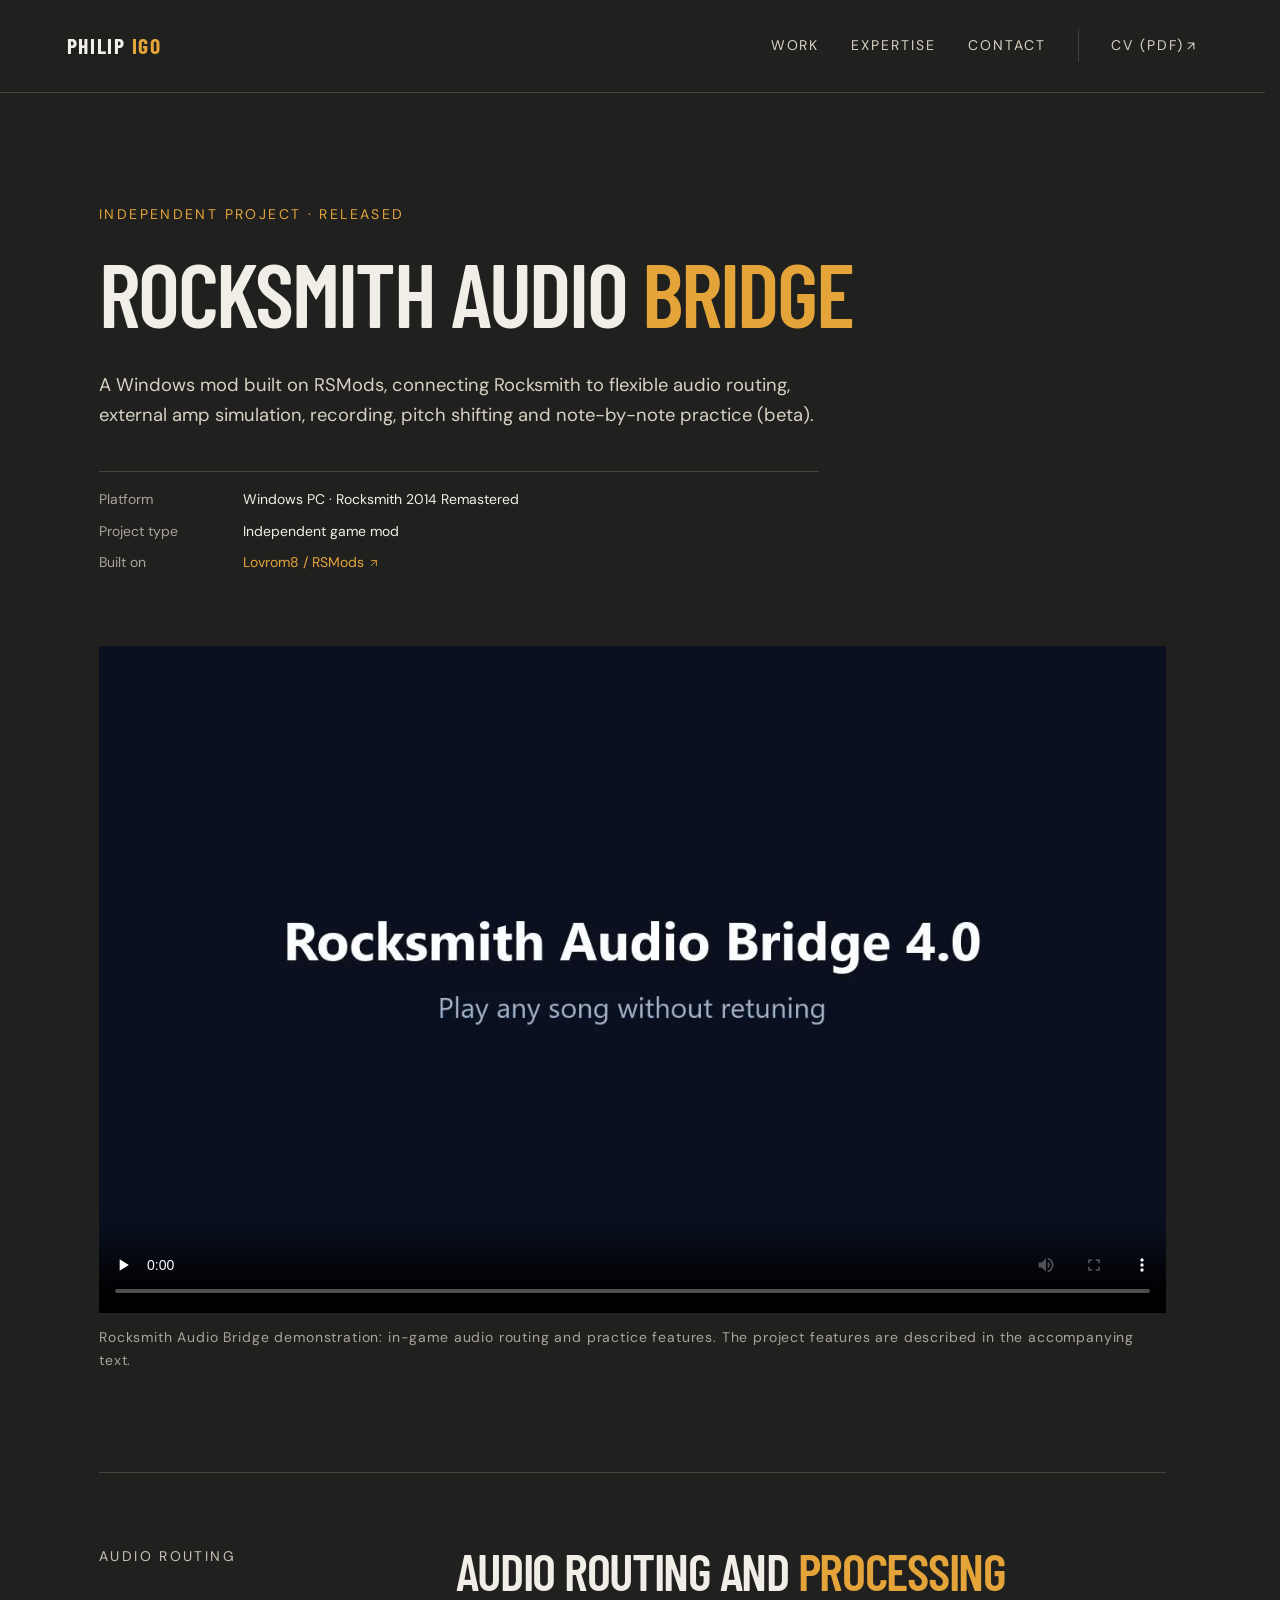
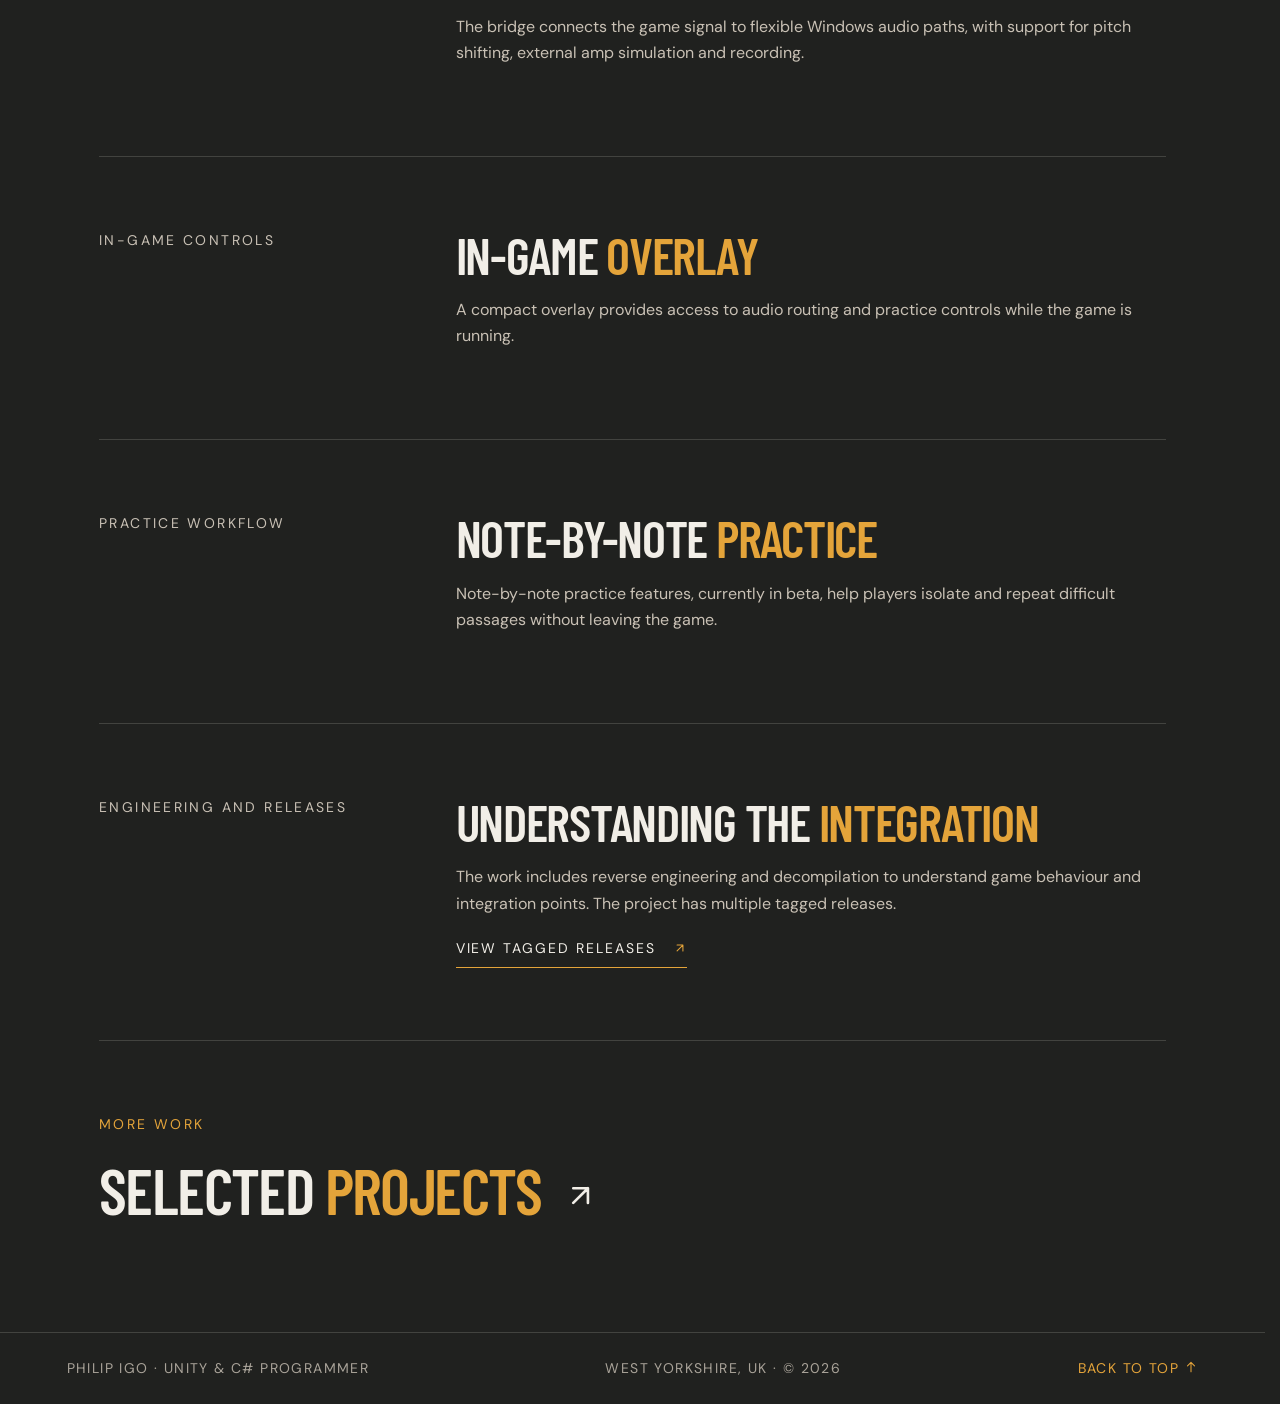
==== commit f7b19010: "Update downloadable CV to supplied October 2026 version" ====
--- a/rocksmith-audio-bridge.html
+++ b/rocksmith-audio-bridge.html
@@ -25,7 +25,7 @@
 </head>
 <body class="case-page">
 	<a class="skip-link" href="#main">Skip to content</a>
-	<header class="site-header"><div class="case-header-inner"><a class="wordmark" href="index.html" aria-label="Philip Igo home">PHILIP <span>IGO</span></a><nav class="case-nav" aria-label="Main navigation"><a href="index.html#work">Work</a><a href="index.html#expertise">Expertise</a><a href="index.html#contact">Contact</a><a class="case-cv" href="assets/philip-igo-cv.pdf">CV (PDF) <svg class="link-icon" viewBox="0 0 24 24" aria-hidden="true" focusable="false"><path d="M7 17 17 7M7 7h10v10"/></svg></a></nav></div></header>
+	<header class="site-header"><div class="case-header-inner"><a class="wordmark" href="index.html" aria-label="Philip Igo home">PHILIP <span>IGO</span></a><nav class="case-nav" aria-label="Main navigation"><a href="index.html#work">Work</a><a href="index.html#expertise">Expertise</a><a href="index.html#contact">Contact</a><a class="case-cv" href="assets/philip-igo-cv.pdf?v=4ee0b64d01">CV (PDF) <svg class="link-icon" viewBox="0 0 24 24" aria-hidden="true" focusable="false"><path d="M7 17 17 7M7 7h10v10"/></svg></a></nav></div></header>
 	<main id="main" class="case-wrap">
 		<section class="case-hero" aria-labelledby="case-title"><p class="case-kicker">Independent project · Released</p><h1 id="case-title">Rocksmith Audio <span class="accent">Bridge</span></h1><p class="case-intro">A Windows mod built on RSMods, connecting Rocksmith to flexible audio routing, external amp simulation, recording, pitch shifting and note-by-note practice (beta).</p><div class="case-meta"><span>Platform</span><strong>Windows PC · Rocksmith 2014 Remastered</strong><span>Project type</span><strong>Independent game mod</strong><span>Built on</span><strong><a href="https://github.com/Lovrom8/RSMods">Lovrom8 / RSMods <svg class="link-icon" viewBox="0 0 24 24" aria-hidden="true" focusable="false"><path d="M7 17 17 7M7 7h10v10"/></svg></a></strong></div></section>
 		<figure id="demo" class="case-media"><video aria-label="Rocksmith Audio Bridge demonstration" controls preload="none" poster="assets/bridge-video-poster.jpg"><source src="assets/bridge-demo.mp4" type="video/mp4"><a href="assets/bridge-demo.mp4">Watch the Rocksmith Audio Bridge demonstration</a></video><figcaption>Rocksmith Audio Bridge demonstration: in-game audio routing and practice features. The project features are described in the accompanying text.</figcaption></figure>
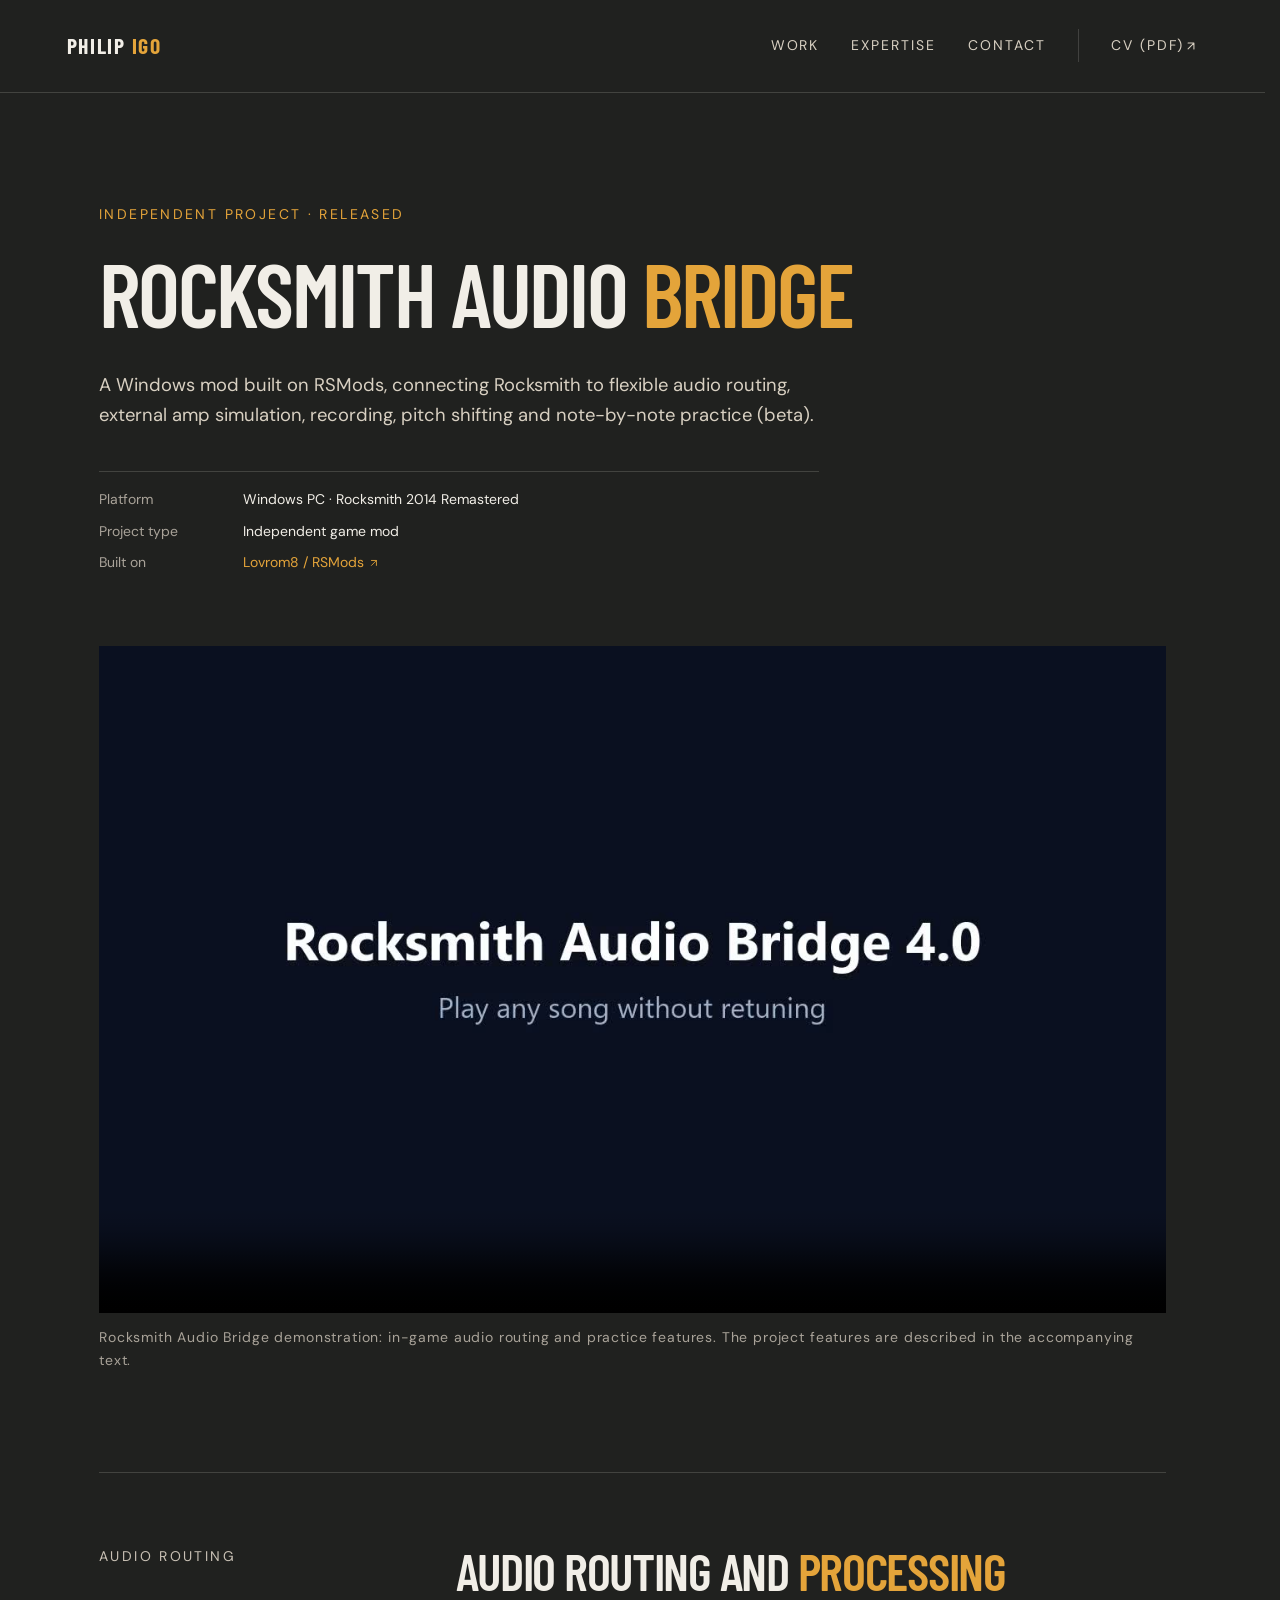
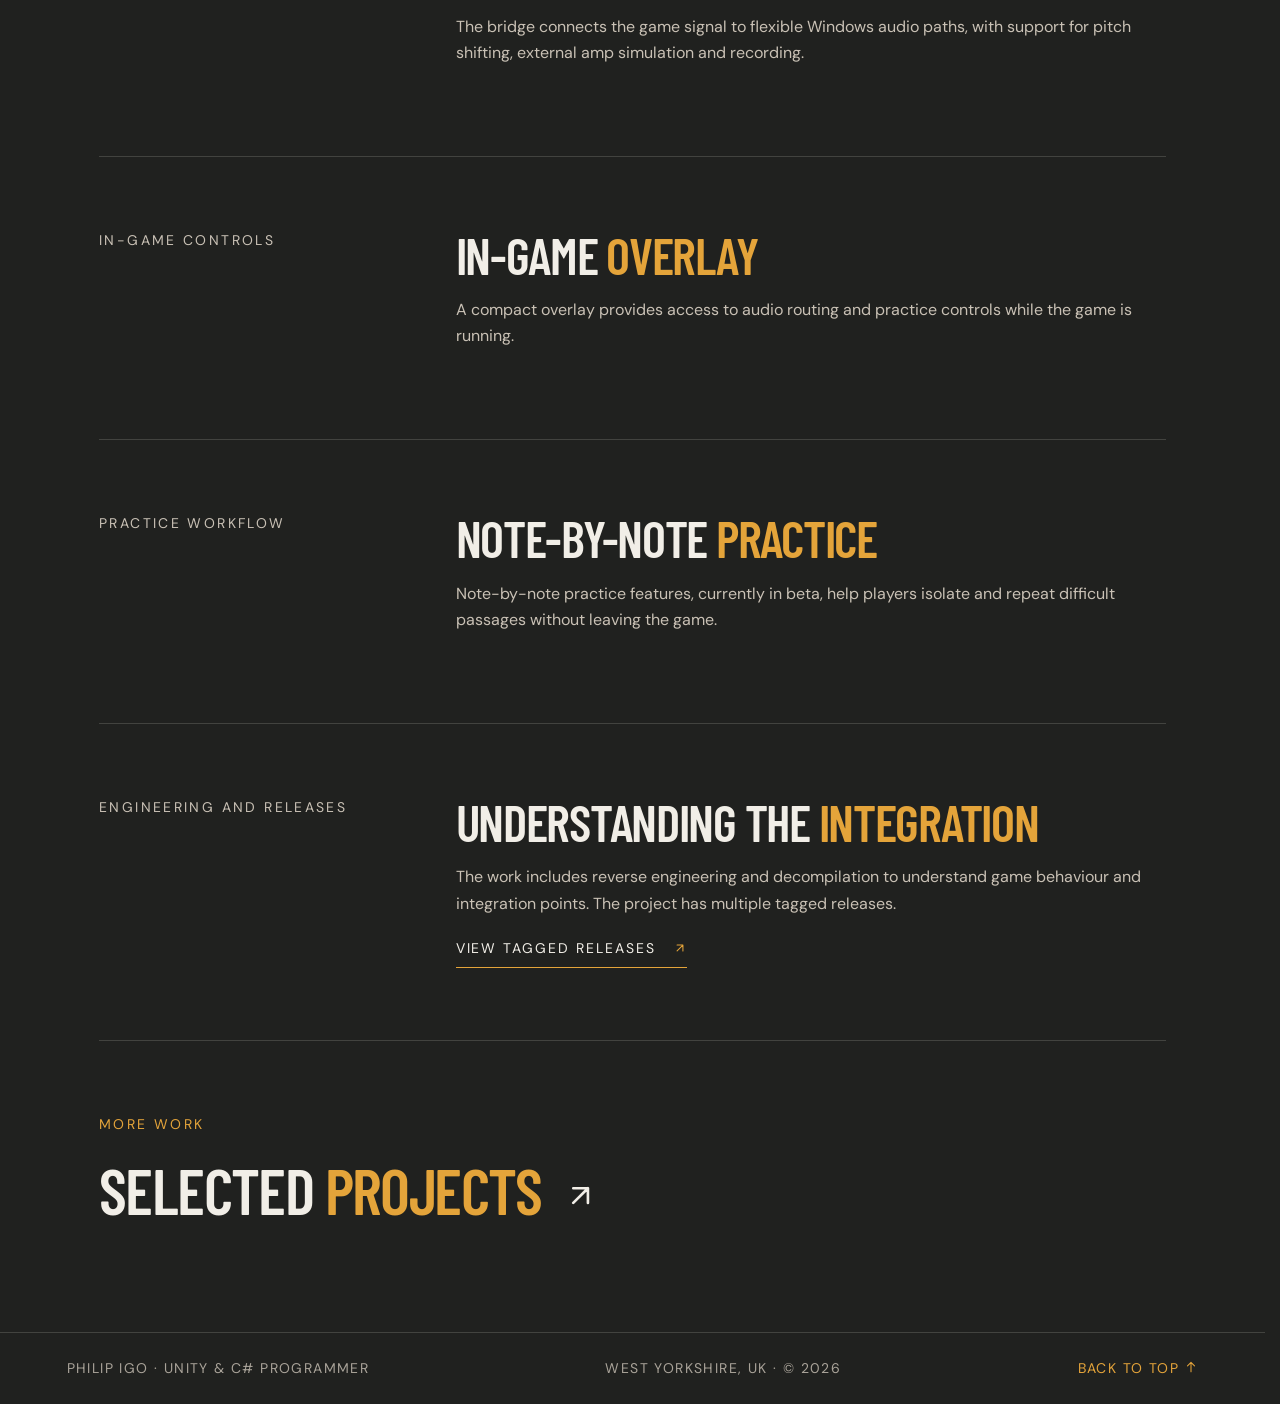
==== commit 568e475e: "Remove redundant gallery expand buttons" ====
--- a/rocksmith-audio-bridge.html
+++ b/rocksmith-audio-bridge.html
@@ -20,8 +20,8 @@
 	<link rel="icon" type="image/svg+xml" href="assets/favicon.svg">
 	<meta name="theme-color" content="#20211f">
 	<meta name="twitter:card" content="summary_large_image">
-<link rel="stylesheet" href="image-viewer.css?v=9eb85a0956">
-<script src="image-viewer.js?v=fdef650b80" defer></script>
+<link rel="stylesheet" href="image-viewer.css?v=c203942fa3">
+<script src="image-viewer.js?v=de3b3a60b3" defer></script>
 </head>
 <body class="case-page">
 	<a class="skip-link" href="#main">Skip to content</a>
--- a/image-viewer.css
+++ b/image-viewer.css
@@ -2,7 +2,6 @@
 	scrollbar-gutter: stable;
 }
 
-.gallery-expand,
 .image-viewer-close {
 	border: 1px solid #b28133;
 	background: #20211f;
@@ -12,8 +11,6 @@
 	cursor: pointer;
 }
 
-.gallery-expand:hover,
-.gallery-expand:focus-visible,
 .image-viewer-close:hover,
 .image-viewer-close:focus-visible {
 	outline: 2px solid #e8a62e;
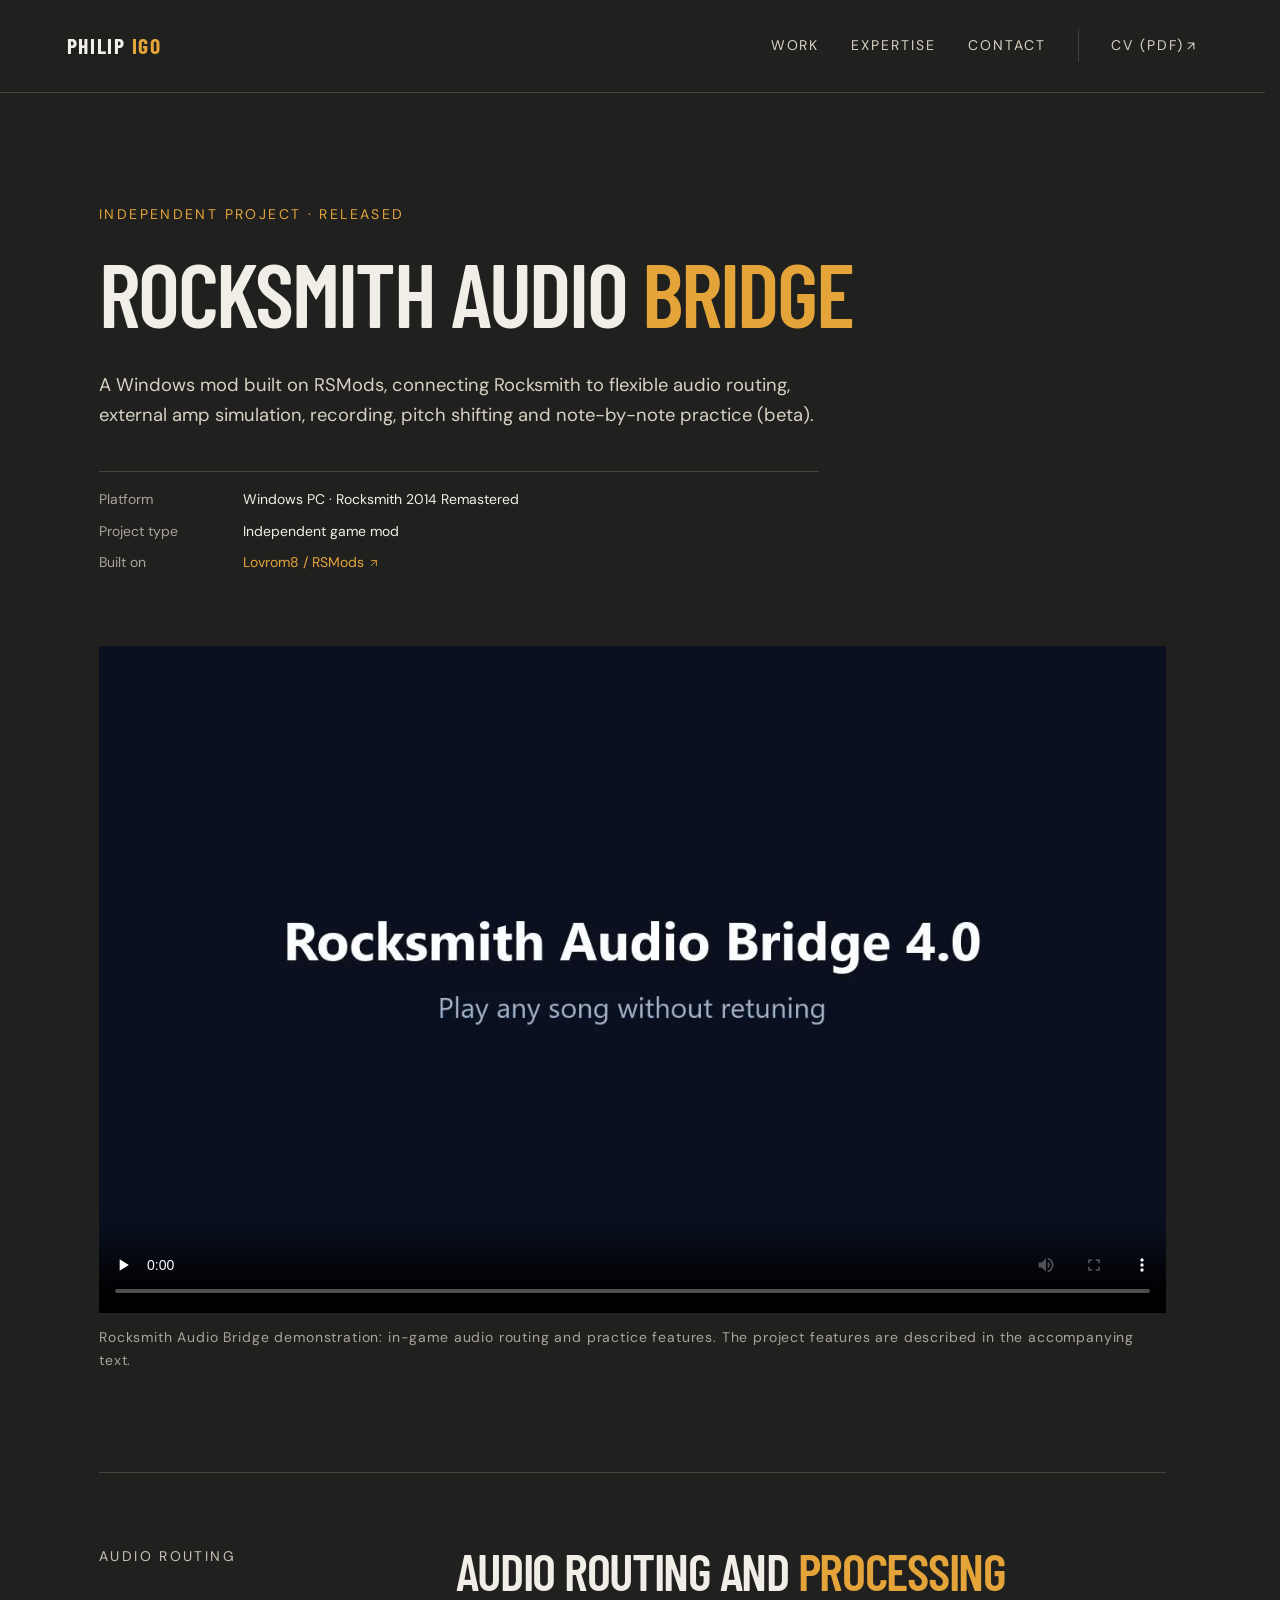
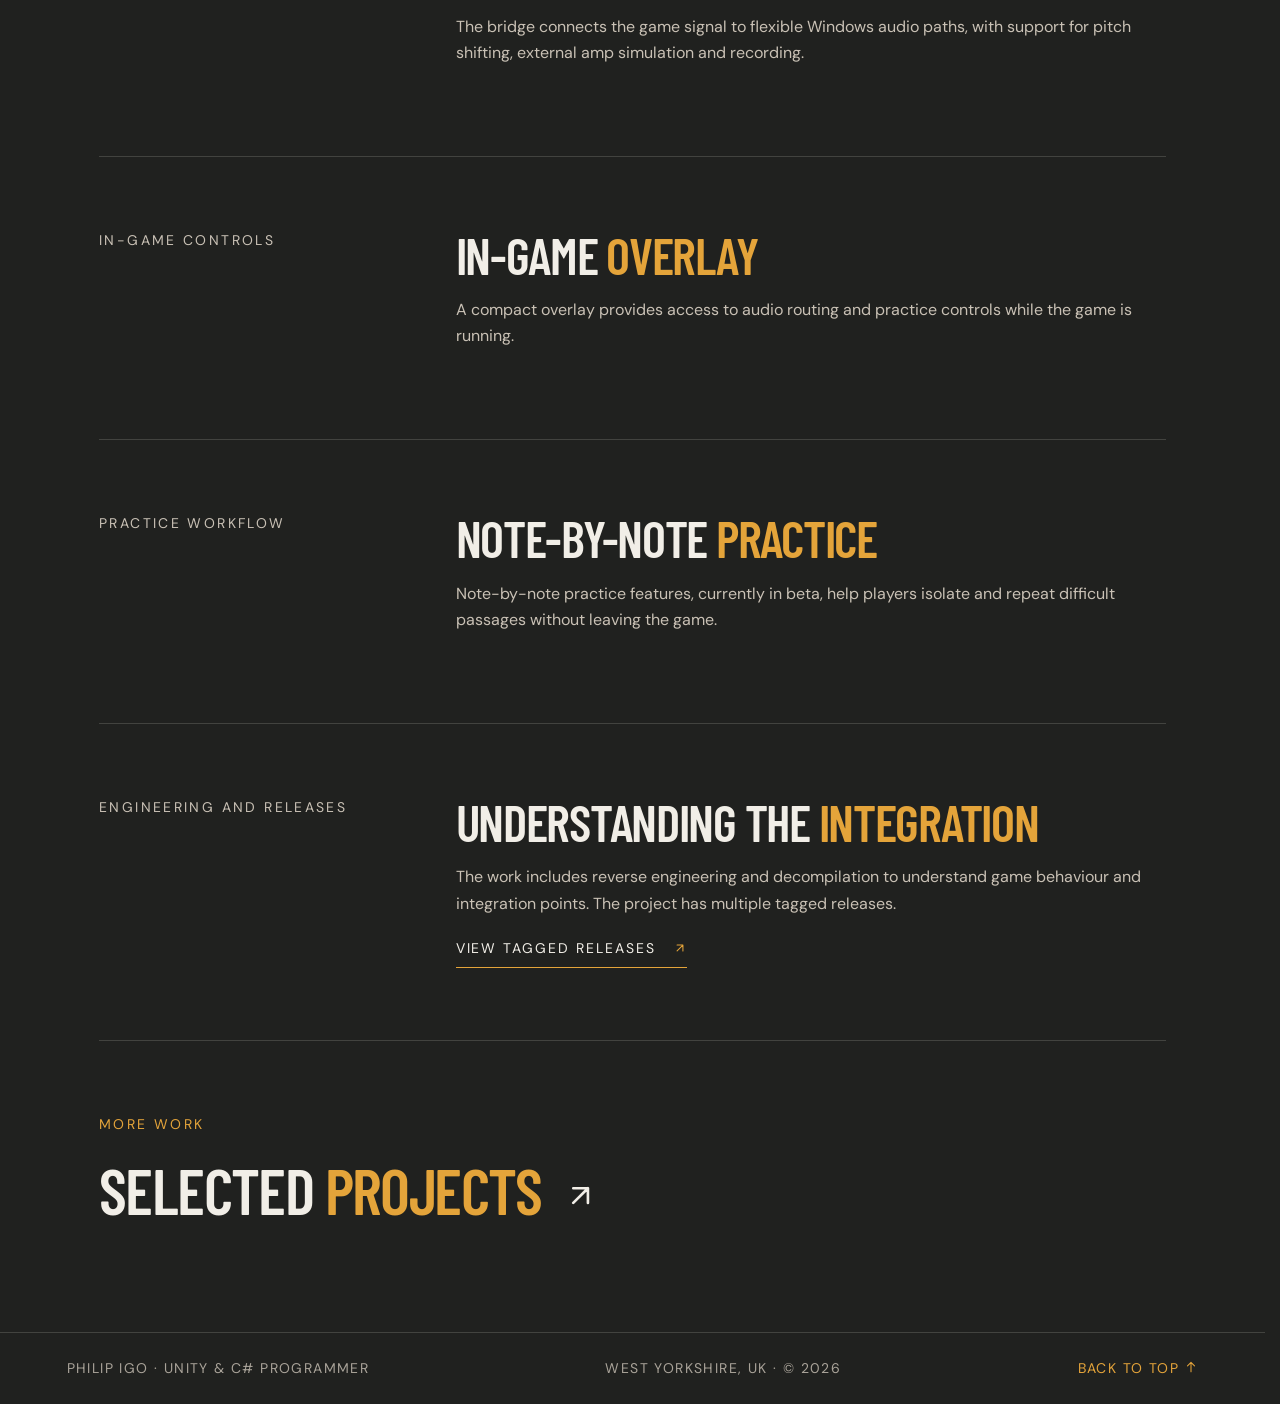
==== commit 42751624: "Add GoatCounter analytics to every portfolio page" ====
--- a/rocksmith-audio-bridge.html
+++ b/rocksmith-audio-bridge.html
@@ -36,5 +36,6 @@
 		<section class="case-next"><p class="case-kicker">More work</p><a href="index.html#work"><h2>Selected <span class="accent">projects</span> <svg class="link-icon" viewBox="0 0 24 24" aria-hidden="true" focusable="false"><path d="M7 17 17 7M7 7h10v10"/></svg></h2></a></section>
 	</main>
 	<footer class="site-footer"><span>Philip Igo · Unity &amp; C# programmer</span><span>West Yorkshire, UK · © 2026</span><a href="#main">Back to top <svg class="link-icon" viewBox="0 0 24 24" aria-hidden="true" focusable="false"><path d="M12 20V4m-6 6 6-6 6 6"/></svg></a></footer>
+<script data-goatcounter="https://cheesewizard.goatcounter.com/count" async src="https://gc.zgo.at/count.js"></script>
 </body>
 </html>
